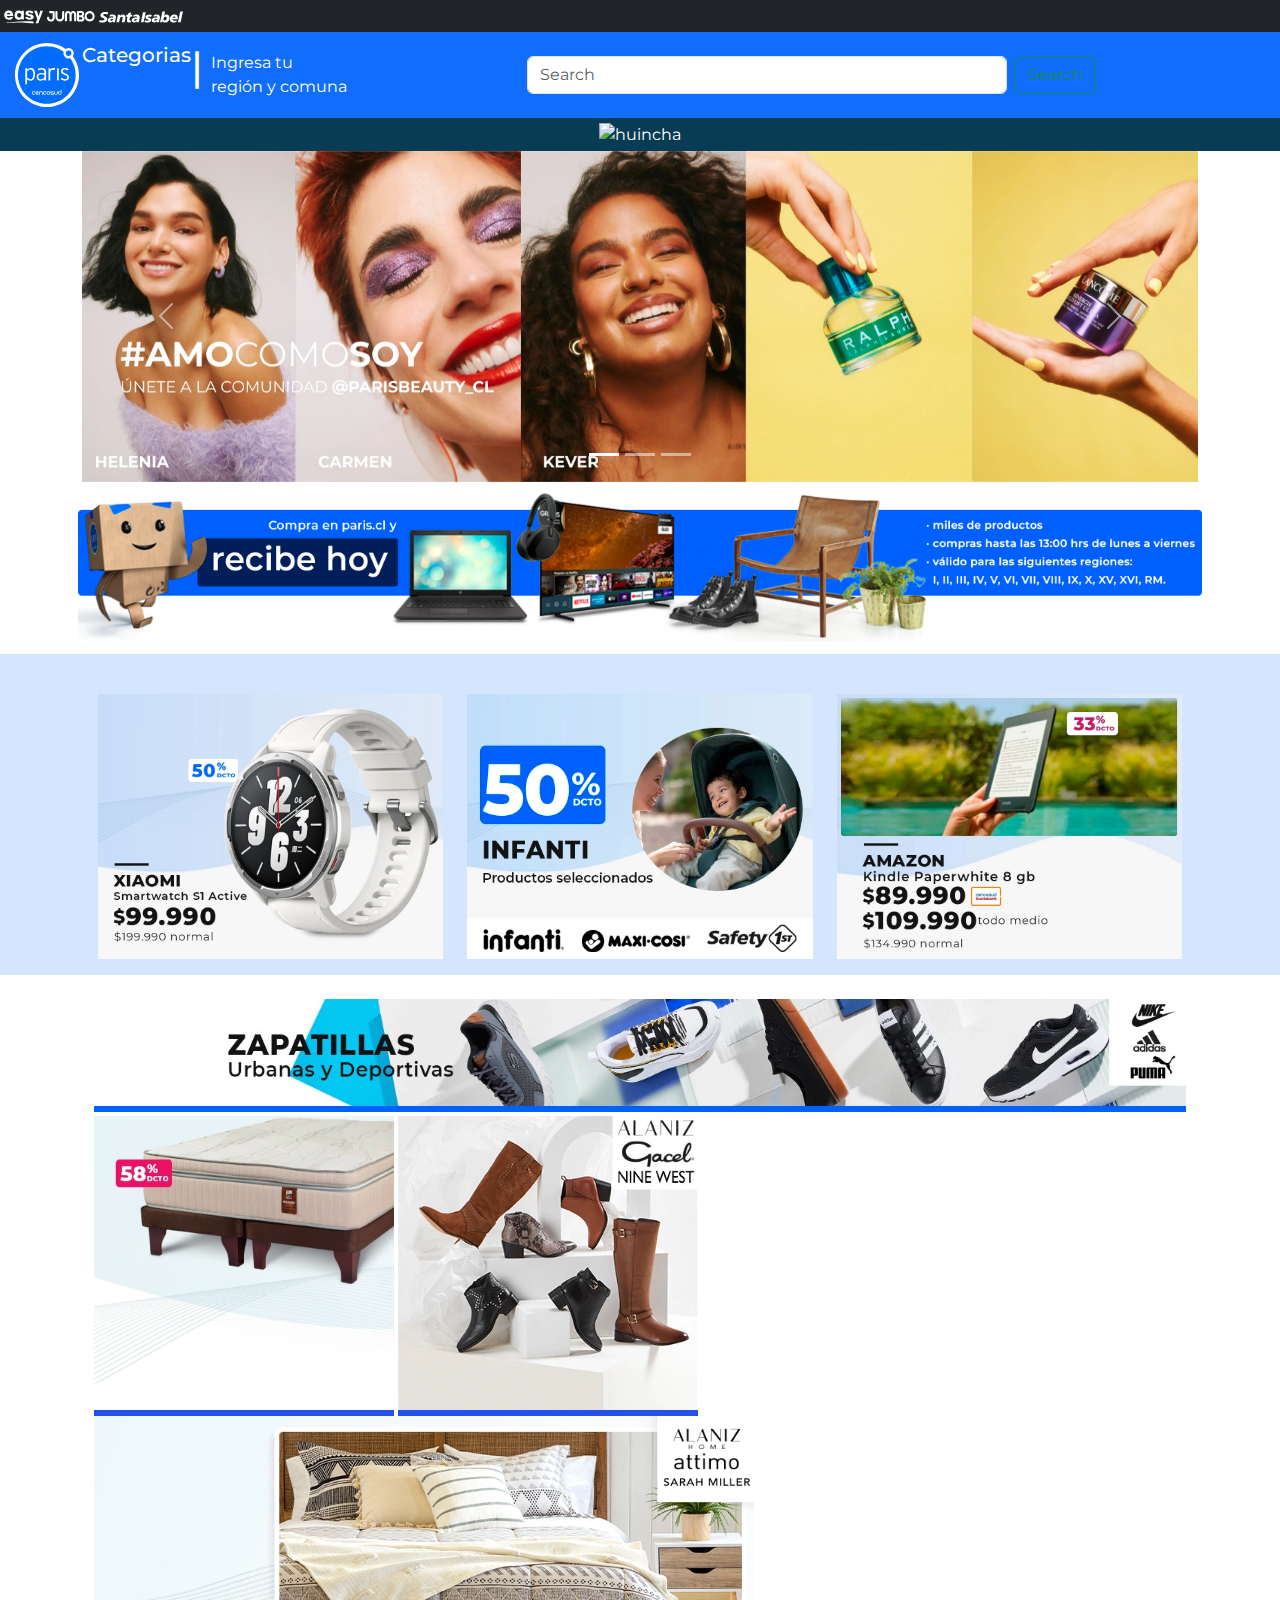
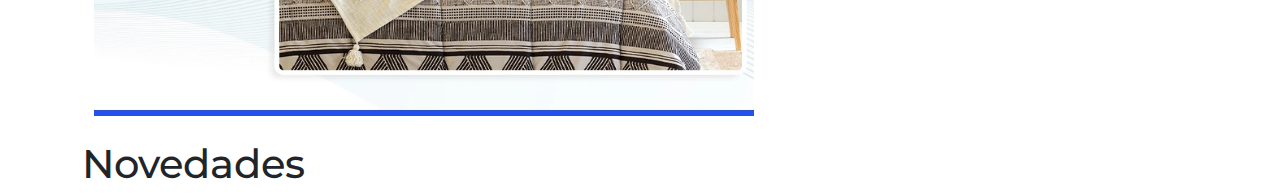
==== Prueba_1_Prog_Web/index.html @ 1f4bcfb0 "FIRST COMMIT" ====
<!DOCTYPE html>
<html lang="es">
<head>
    <meta charset="UTF-8">
    <meta http-equiv="X-UA-Compatible" content="IE=edge">
    <meta name="viewport" content="width=device-width, initial-scale=1.0">
    <title>Paris.cl | Tu experiencia de compra más confiable y segura paris.cl</title>
    <!-- BOOTSTRAP & CSS LINK -->
    <link rel="stylesheet" href="css/bootstrap.min.css">
    <link rel="stylesheet" href="style.css">
    <!-- GOOGLE FONTS -->
    <link rel="preconnect" href="https://fonts.googleapis.com">
    <link rel="preconnect" href="https://fonts.gstatic.com" crossorigin>
    <link href="https://fonts.googleapis.com/css2?family=Montserrat:wght@300&display=swap" rel="stylesheet">
    <!-- icono pestaña -->
    <link rel="icon" href="img\logoeiconos\logo_paris_v2.svg">
</head>
<body>
    <header class="d-flex bg-dark">
        <div class="p-1 d-inline justify-content-left">
            <img src="img\logoeiconos\easy.svg" alt="">
            <img src="img\logoeiconos\jumbo.svg" alt="">
            <img src="img\logoeiconos\santa-isabel.svg" alt="">
        </div>
      </header>
      <!-- NAVBAR -->
      <nav class="navbar navbar-expand-lg " id="barranavegacion">
        <div class="container-fluid">
        <img src="img\logoeiconos\logo_paris_v2.svg" class="img-fluid" alt="logoparis" width="70px" height="70px">
          <button class="navbar-toggler" type="button" data-bs-toggle="collapse" data-bs-target="#navbarNavDropdown" aria-controls="navbarNavDropdown" aria-expanded="false" aria-label="Toggle navigation">
            <span class="navbar-toggler-icon"></span>
          </button>
          <div class="collapse navbar-collapse" id="navbarNavDropdown">
            <div  >
                
            </div>
            <ul class="navbar-nav">
              <li>
                  <h5 class="text-white">Categorias</h5>
              </li>
              <li>
                  <h1>|</h1>
              </li>
              <li class="nav-item">
                <div class="d-block">
                  <a class="nav-link active text-white" aria-current="page" href="#">Ingresa tu<br><span>región y comuna</span></a>
                </div>
                </li>

            </ul>
            <div class="container-fluid w-50">
                <form class="d-flex" role="search">
                  <input class="form-control me-2" type="search" placeholder="Search" aria-label="Search">
                  <button class="btn btn-outline-success" type="submit">Search</button>
                </form>
              </div>
          </div>
        </div>
      </nav>

      <header class="d-flex justify-content-center " id="head2">
        <div class="p-1 d-block">
            <img src="img\huincha_voladora_despacho_app_29dic22.webp" class="img-fluid" alt="huincha">
        </div>
      </header>

      <section>
          <div class="container-lg">
            <div id="carouselExampleIndicators" class="carousel slide">
                <div class="carousel-indicators">
                  <button type="button" data-bs-target="#carouselExampleIndicators" data-bs-slide-to="0" class="active" aria-current="true" aria-label="Slide 1"></button>
                  <button type="button" data-bs-target="#carouselExampleIndicators" data-bs-slide-to="1" aria-label="Slide 2"></button>
                  <button type="button" data-bs-target="#carouselExampleIndicators" data-bs-slide-to="2" aria-label="Slide 3"></button>
                </div>
                <div class="carousel-inner">
                  <div class="carousel-item active">
                    <img src="img/Carrucel/carrucel1.webp" class="d-block w-100" alt="...">
                  </div>
                  <div class="carousel-item">
                    <img src="img/Carrucel/carrucel2.webp" class="d-block w-100" alt="...">
                  </div>
                  <div class="carousel-item">
                    <img src="img/Carrucel/carrucel3.webp" class="d-block w-100" alt="...">
                  </div>
                  <div class="carousel-item">
                    <img src="img/Carrucel/carrucel4.webp" class="d-block w-100" alt="...">
                  </div>
                  <div class="carousel-item">
                    <img src="img/Carrucel/carrucel5.webp" class="d-block w-100" alt="...">
                  </div>
                  <div class="carousel-item">
                    <img src="img/Carrucel/carrucel6.webp" class="d-block w-100" alt="...">
                  </div>
                </div>
                <button class="carousel-control-prev" type="button" data-bs-target="#carouselExampleIndicators" data-bs-slide="prev">
                  <span class="carousel-control-prev-icon" aria-hidden="true"></span>
                  <span class="visually-hidden">Previous</span>
                </button>
                <button class="carousel-control-next" type="button" data-bs-target="#carouselExampleIndicators" data-bs-slide="next">
                  <span class="carousel-control-next-icon" aria-hidden="true"></span>
                  <span class="visually-hidden">Next</span>
                </button>
              </div>
          </div>
      </section>
      <!-- PULICIDAD -->
      <section>
          <div class="container justify-content-center p-2 mb-1">
            <img src="img\img_link\img1.webp" class="img-fluid w-100" alt="publicidad" height="30%">
          </div>
          
      </section>
      <!-- 3 imagenes -->
      <section id="imagenessec" heigth="50vh">
        <div class="container">
            <img src="img\ofertas_express_semana_tc.svg" class="img-fluid" alt="" width="50%" height="20%">
            <div class="container text-center p-3">
                <div class="row align-items-start">
                  <div class="col">
                    <img src="img\div1\img1.webp" class="img-fluid" alt="" width="1000px" height="770px">
                  </div>
                  <div class="col">
                    <img src="img\div1\img2.webp" class="img-fluid" alt="" width="1000px" height="770px">
                  </div>
                  <div class="col">
                    <img src="img\div1\img3.webp" class="img-fluid" alt="" width="1000px" height="770px">
                  </div>
                </div>
              </div>
        </div>
      </section>
      <!--4 imgagenes-->
      <section>
          <div class="container p-4">
              <div class="d-block mb-1">
                <img src="img\div2\img1.webp" class="img-fluid w-100" alt="" height="30%">
              </div>
              <div class="d-inline">
                <img src="img\div2\img2.webp" alt="" width="300px" height="300px">
                <img src="img\div2\img3.webp" alt="" width="300px" height="300px">
                <img src="img\div2\img4.webp" alt="" width="660px" height="300px">
              </div>
          </div>
      </section>
      <section>
          <div class="container">
            <h1 class="text-dark">Novedades</h1>
          </div>
      </section>

    <!-- JS -->
    <script src="js\bootstrap.min.js.map"></script>
</body>
</html>
---- Prueba_1_Prog_Web/style.css ----
*{
    color: white;
    font-family: 'Montserrat', sans-serif;
}

#head2{
    background-color: #083c54;
}

#barranavegacion{
    background-color: #116dfb;
}
#imagenessec{
    background-color: #d4e5fe;
}
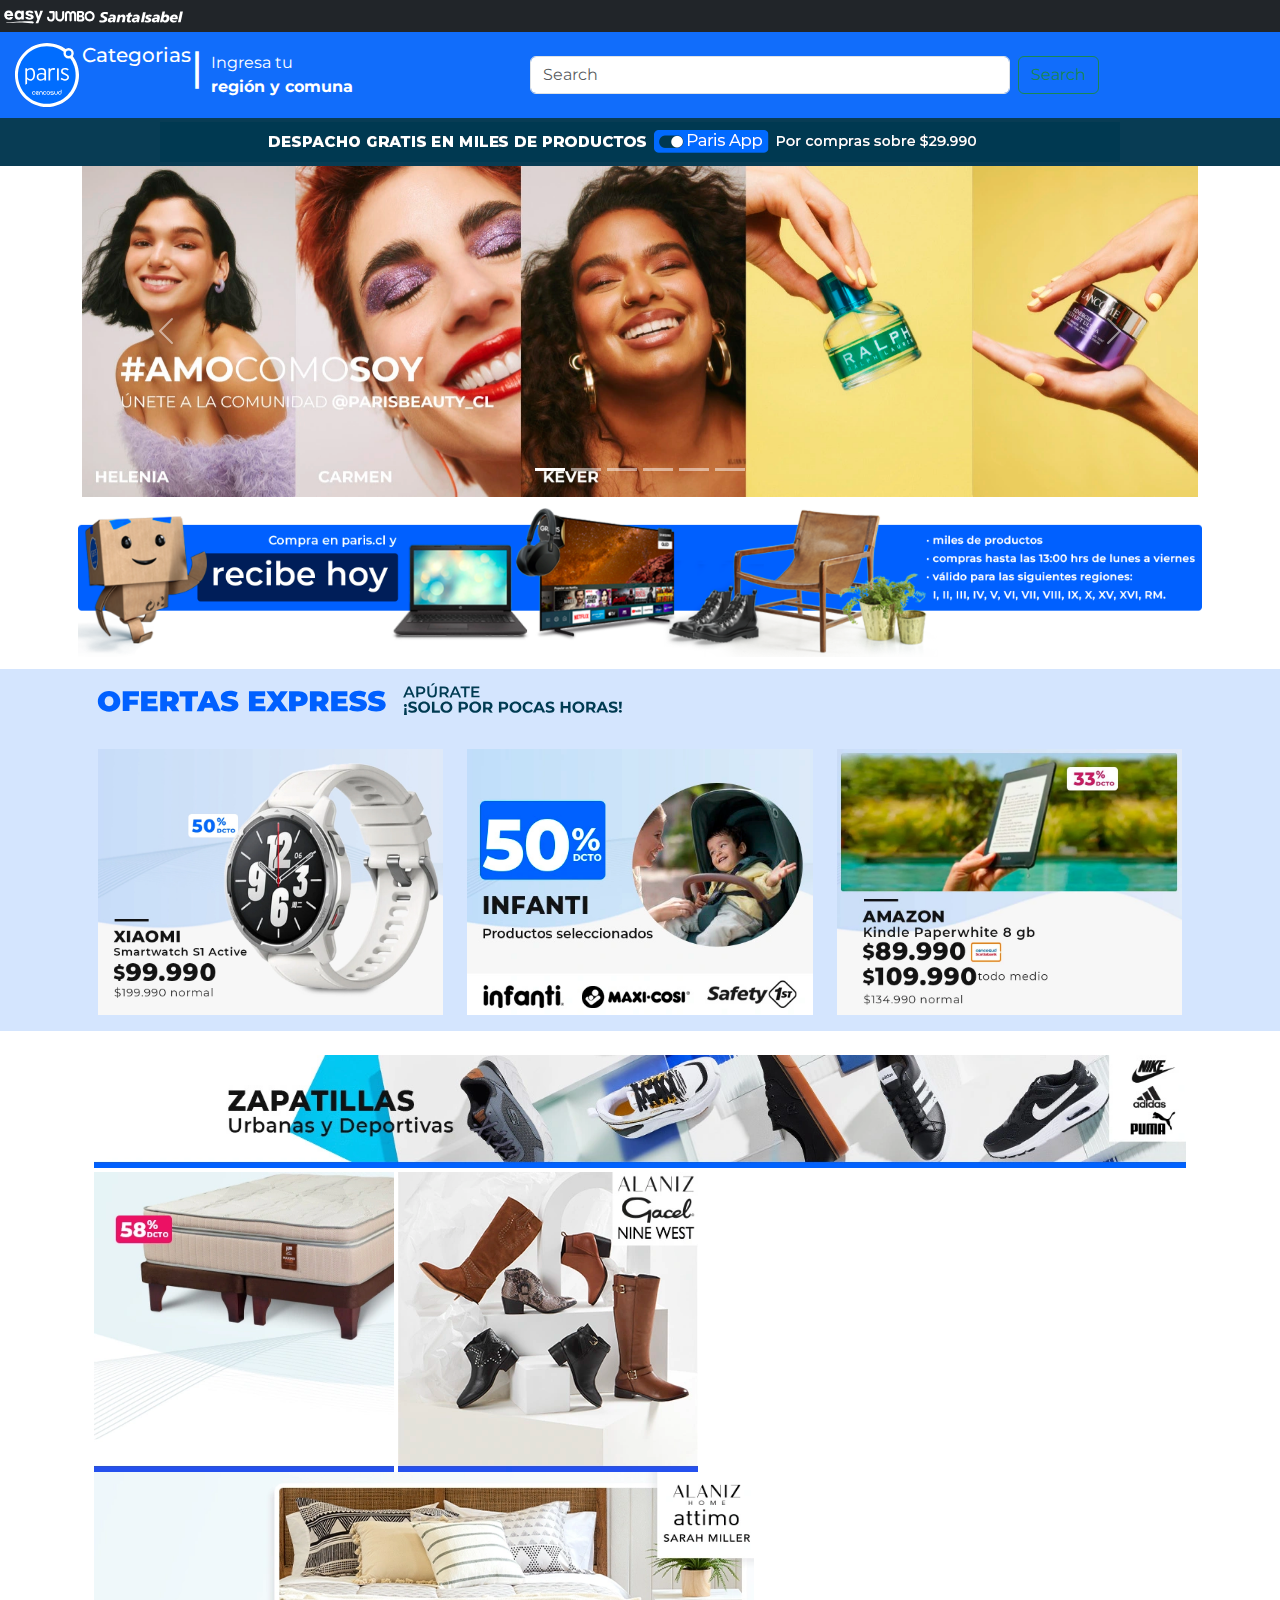
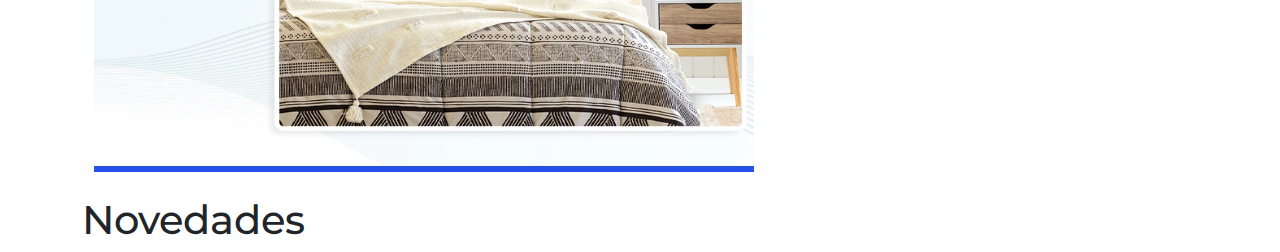
==== commit adb4dcd5: "Cambios en el index" ====
--- a/Prueba_1_Prog_Web/index.html
+++ b/Prueba_1_Prog_Web/index.html
@@ -12,6 +12,7 @@
     <link rel="preconnect" href="https://fonts.googleapis.com">
     <link rel="preconnect" href="https://fonts.gstatic.com" crossorigin>
     <link href="https://fonts.googleapis.com/css2?family=Montserrat:wght@300&display=swap" rel="stylesheet">
+    <link rel="stylesheet" href="https://fonts.googleapis.com/css2?family=Material+Symbols+Outlined:opsz,wght,FILL,GRAD@20..48,100..700,0..1,-50..200" />
     <!-- icono pestaña -->
     <link rel="icon" href="img\logoeiconos\logo_paris_v2.svg">
 </head>
@@ -42,8 +43,8 @@
                   <h1>|</h1>
               </li>
               <li class="nav-item">
-                <div class="d-block">
-                  <a class="nav-link active text-white" aria-current="page" href="#">Ingresa tu<br><span>región y comuna</span></a>
+                <div class="d-inline">
+                  <a class="nav-link active text-white" aria-current="page" href="#">Ingresa tu<br><span class="fw-bold">región y comuna</span></a>
                 </div>
                 </li>
 
@@ -63,7 +64,7 @@
             <img src="img\huincha_voladora_despacho_app_29dic22.webp" class="img-fluid" alt="huincha">
         </div>
       </header>
-
+      <!-- CARROUSEL -->
       <section>
           <div class="container-lg">
             <div id="carouselExampleIndicators" class="carousel slide">
@@ -71,6 +72,9 @@
                   <button type="button" data-bs-target="#carouselExampleIndicators" data-bs-slide-to="0" class="active" aria-current="true" aria-label="Slide 1"></button>
                   <button type="button" data-bs-target="#carouselExampleIndicators" data-bs-slide-to="1" aria-label="Slide 2"></button>
                   <button type="button" data-bs-target="#carouselExampleIndicators" data-bs-slide-to="2" aria-label="Slide 3"></button>
+                  <button type="button" data-bs-target="#carouselExampleIndicators" data-bs-slide-to="3" aria-label="Slide 4"></button>
+                  <button type="button" data-bs-target="#carouselExampleIndicators" data-bs-slide-to="4" aria-label="Slide 5"></button>
+                  <button type="button" data-bs-target="#carouselExampleIndicators" data-bs-slide-to="5" aria-label="Slide 6"></button>
                 </div>
                 <div class="carousel-inner">
                   <div class="carousel-item active">
--- a/Prueba_1_Prog_Web/style.css
+++ b/Prueba_1_Prog_Web/style.css
@@ -12,4 +12,13 @@
 }
 #imagenessec{
     background-color: #d4e5fe;
-}+}
+/* #################################### GOOGLE FONTS */
+
+.material-symbols-outlined {
+  font-variation-settings:
+  'FILL' 0,
+  'wght' 400,
+  'GRAD' 0,
+  'opsz' 48
+}
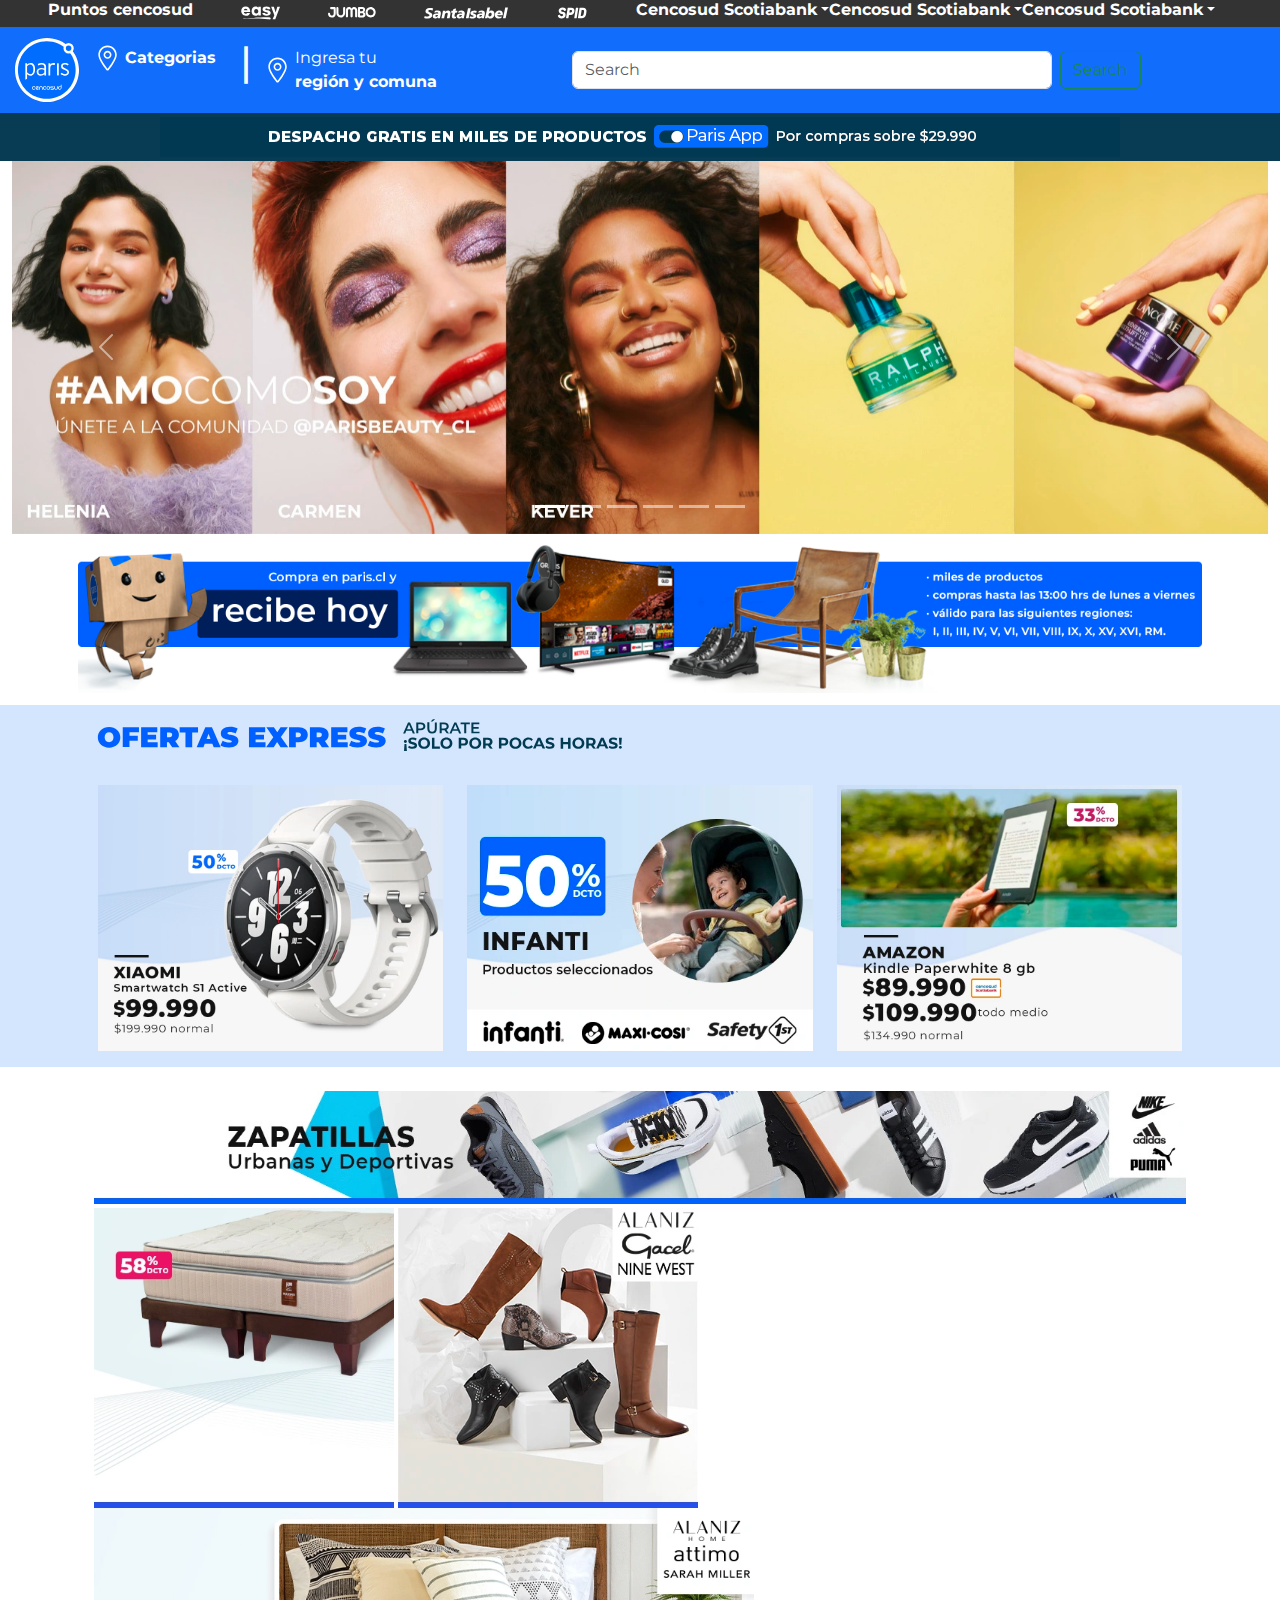
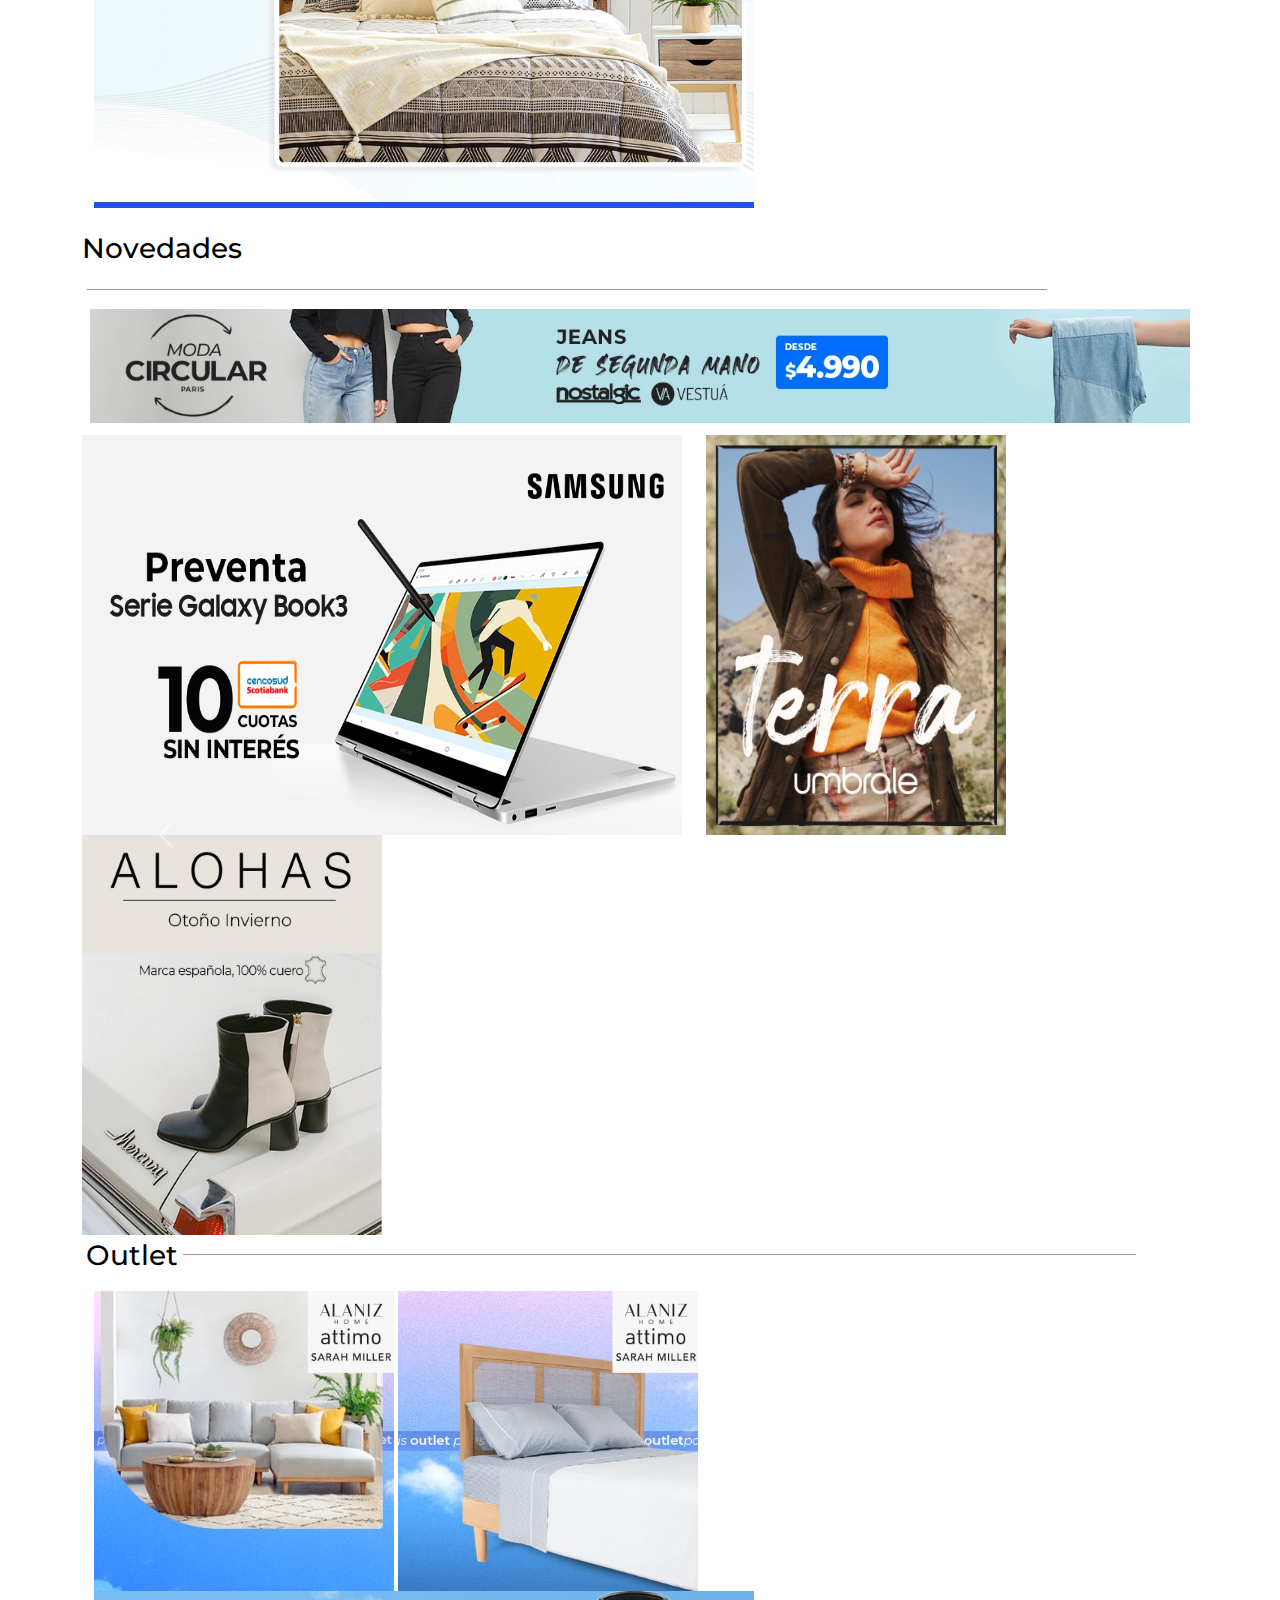
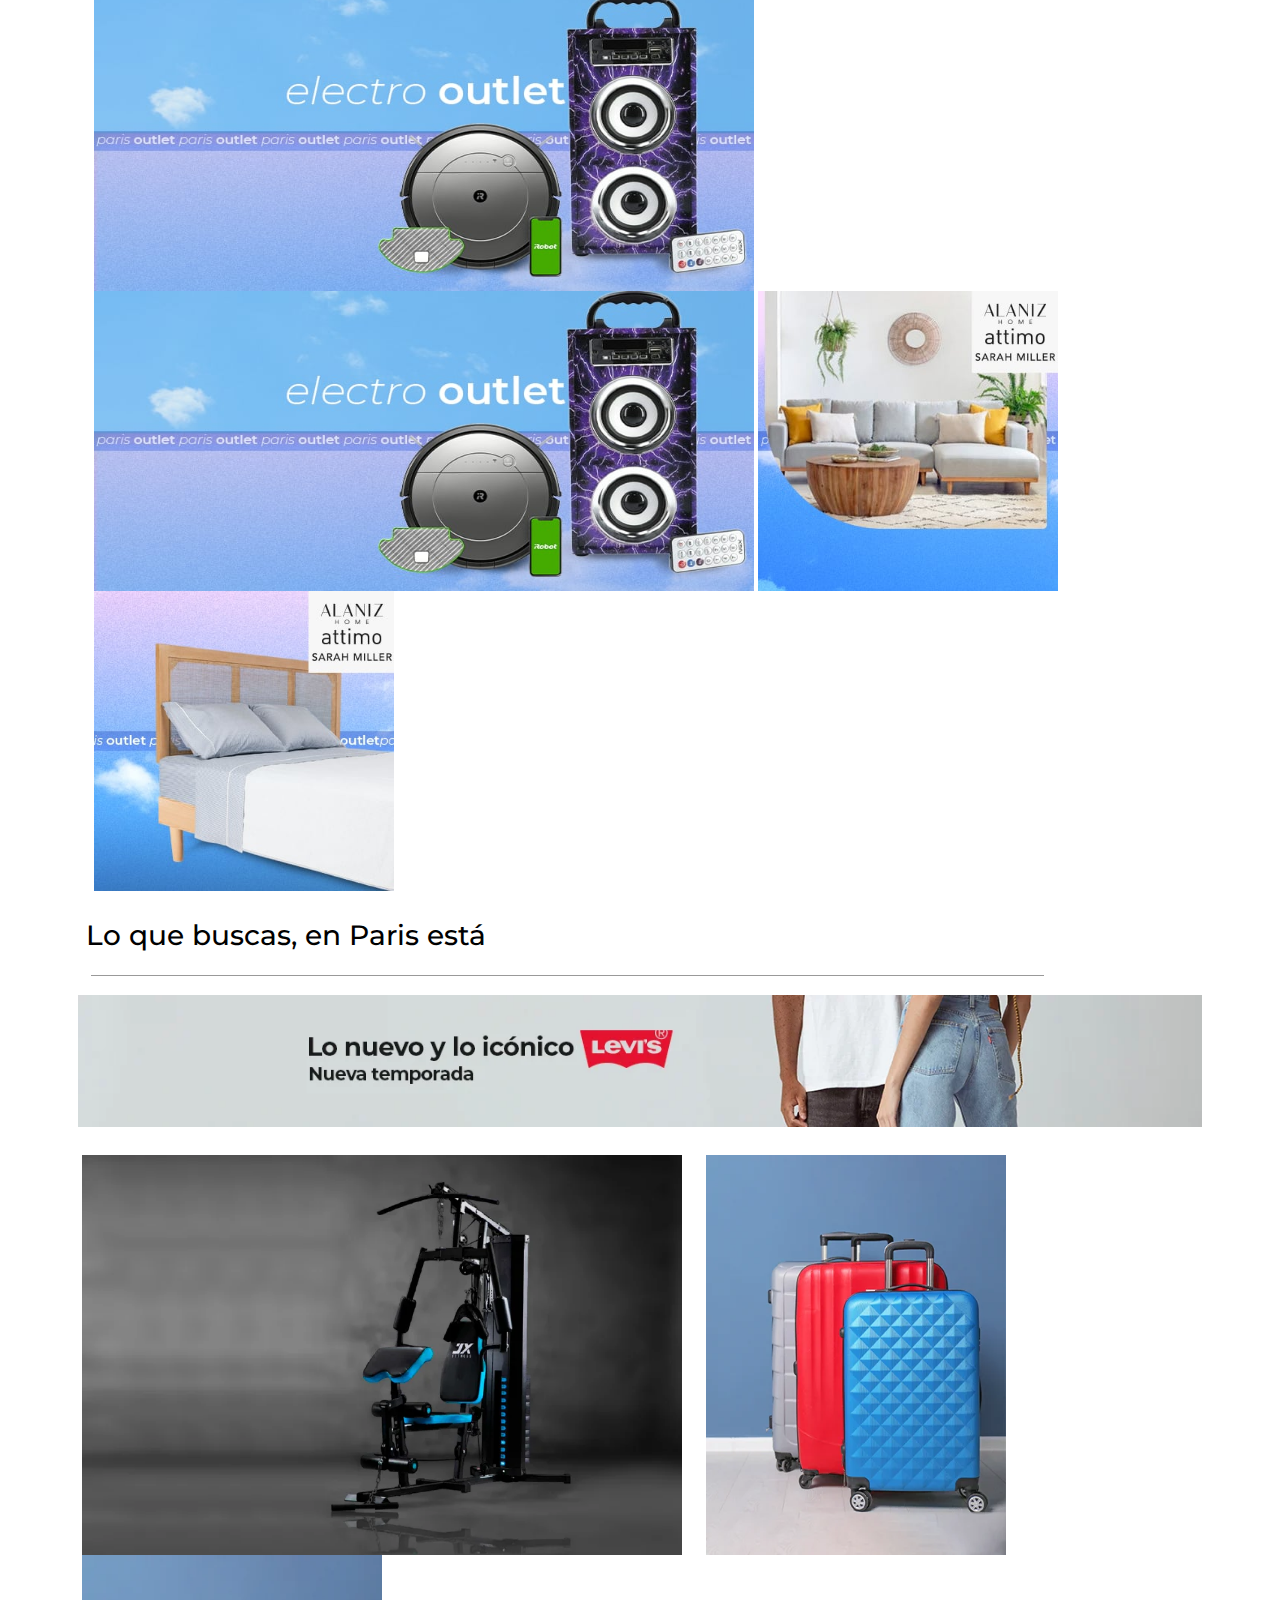
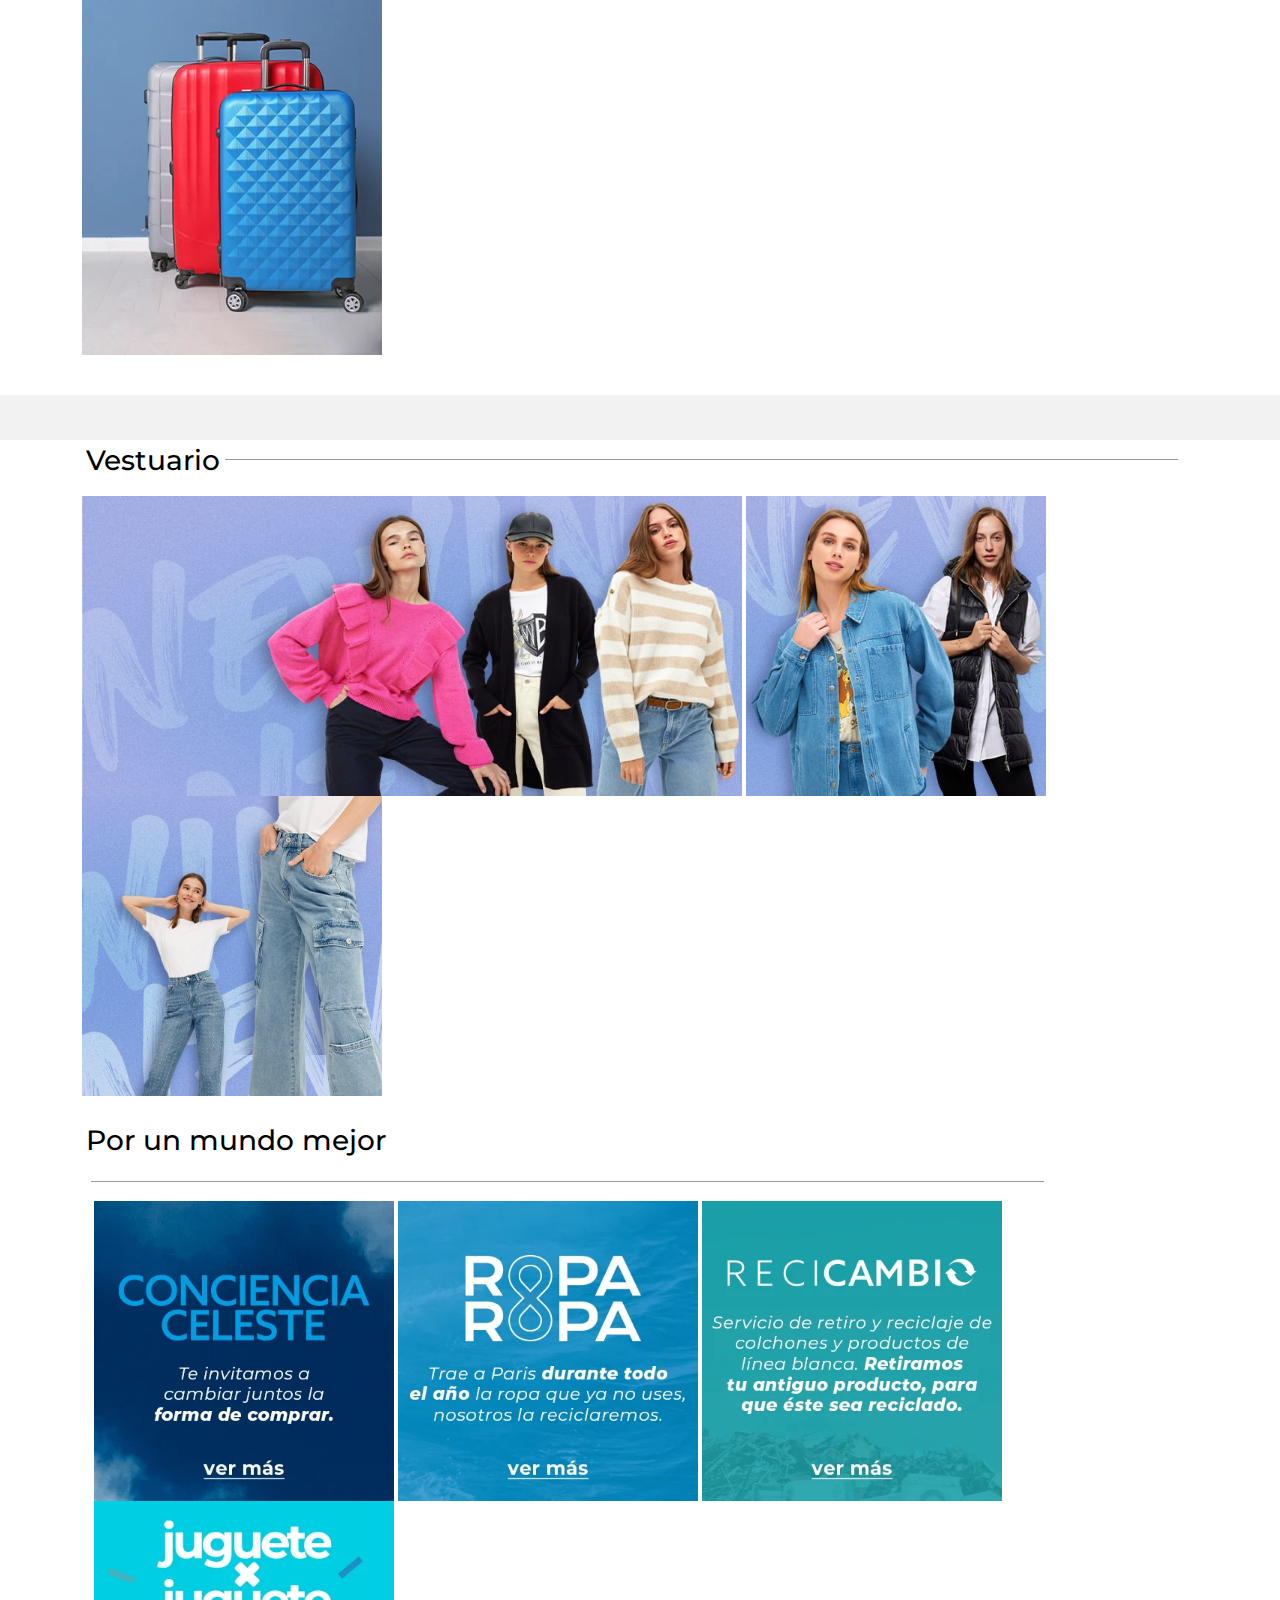
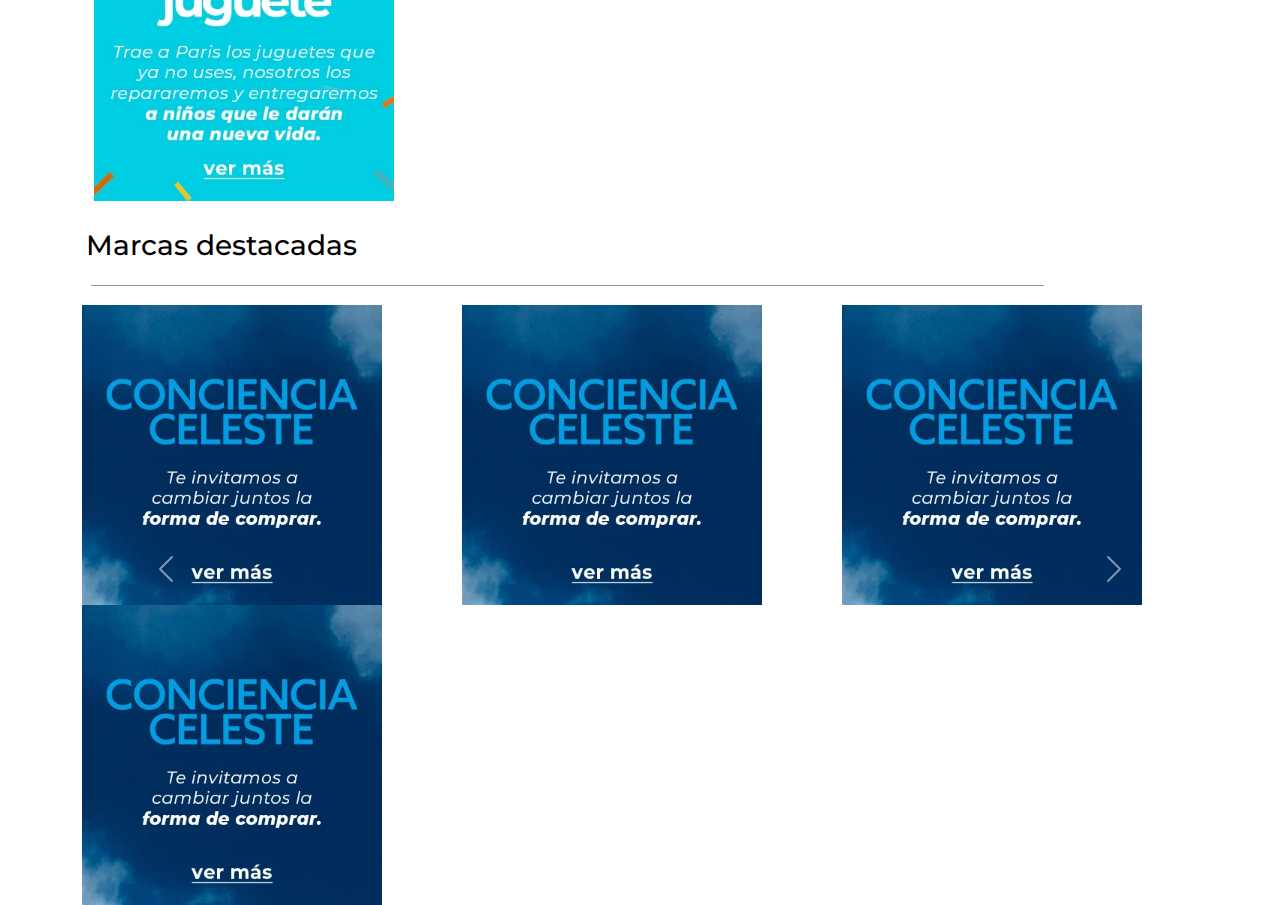
==== commit f8f857dd: "index paris version 1.1" ====
--- a/Prueba_1_Prog_Web/index.html
+++ b/Prueba_1_Prog_Web/index.html
@@ -8,20 +8,65 @@
     <!-- BOOTSTRAP & CSS LINK -->
     <link rel="stylesheet" href="css/bootstrap.min.css">
     <link rel="stylesheet" href="style.css">
-    <!-- GOOGLE FONTS -->
+    <!-- GOOGLE FONTS & FONT AWESOME -->
     <link rel="preconnect" href="https://fonts.googleapis.com">
     <link rel="preconnect" href="https://fonts.gstatic.com" crossorigin>
     <link href="https://fonts.googleapis.com/css2?family=Montserrat:wght@300&display=swap" rel="stylesheet">
     <link rel="stylesheet" href="https://fonts.googleapis.com/css2?family=Material+Symbols+Outlined:opsz,wght,FILL,GRAD@20..48,100..700,0..1,-50..200" />
+    <link rel="stylesheet" href="https://cdnjs.cloudflare.com/ajax/libs/font-awesome/6.0.0/css/all.min.css"integrity="sha512-9usAa10IRO0HhonpyAIVpjrylPvoDwiPUiKdWk5t3PyolY1cOd4DSE0Ga+ri4AuTroPR5aQvXU9xC6qOPnzFeg=="crossorigin="anonymous" referrerpolicy="no-referrer" />
     <!-- icono pestaña -->
     <link rel="icon" href="img\logoeiconos\logo_paris_v2.svg">
 </head>
 <body>
-    <header class="d-flex bg-dark">
-        <div class="p-1 d-inline justify-content-left">
+    <header class="d-flex" id="head1">
+        <div class="d-flex justify-content-left">
+          <div class="ms-5 justify-content-center w-50" id="prodhover">
+            <h6 class="fw-bold">Puntos cencosud</h6>
+          </div>
+          <div class="ms-5" id="prodhover">
             <img src="img\logoeiconos\easy.svg" alt="">
+          </div>
+          <div class="ms-5" id="prodhover">
             <img src="img\logoeiconos\jumbo.svg" alt="">
+          </div>
+          <div class="ms-5" id="prodhover">
             <img src="img\logoeiconos\santa-isabel.svg" alt="">
+          </div>
+          <div class="ms-5" id="prodhover">
+            <img src="img/logoeiconos/spid.svg" alt="">
+          </div>
+        </div>
+        <div class="justify-content-right d-flex ms-5">
+          <div class="dropdown">
+            <h6 class="fw-bold dropdown-toggle" data-bs-toggle="dropdown" aria-expanded="false">Cencosud Scotiabank</h6>
+            <ul class="dropdown-menu dropdown-menu-dark">
+              <li><a class="dropdown-item active" href="#">Action</a></li>
+              <li><a class="dropdown-item" href="#">Another action</a></li>
+              <li><a class="dropdown-item" href="#">Something else here</a></li>
+              <li><hr class="dropdown-divider"></li>
+              <li><a class="dropdown-item" href="#">Separated link</a></li>
+            </ul>
+          </div>
+          <div class="dropdown">
+            <h6 class="fw-bold dropdown-toggle" data-bs-toggle="dropdown" aria-expanded="false">Cencosud Scotiabank</h6>
+            <ul class="dropdown-menu dropdown-menu-dark">
+              <li><a class="dropdown-item active" href="#">Action</a></li>
+              <li><a class="dropdown-item" href="#">Another action</a></li>
+              <li><a class="dropdown-item" href="#">Something else here</a></li>
+              <li><hr class="dropdown-divider"></li>
+              <li><a class="dropdown-item" href="#">Separated link</a></li>
+            </ul>
+          </div>
+          <div class="dropdown">
+            <h6 class="fw-bold dropdown-toggle" data-bs-toggle="dropdown" aria-expanded="false">Cencosud Scotiabank</h6>
+            <ul class="dropdown-menu dropdown-menu-dark">
+              <li><a class="dropdown-item active" href="#">Action</a></li>
+              <li><a class="dropdown-item" href="#">Another action</a></li>
+              <li><a class="dropdown-item" href="#">Something else here</a></li>
+              <li><hr class="dropdown-divider"></li>
+              <li><a class="dropdown-item" href="#">Separated link</a></li>
+            </ul>
+          </div>
         </div>
       </header>
       <!-- NAVBAR -->
@@ -32,29 +77,29 @@
             <span class="navbar-toggler-icon"></span>
           </button>
           <div class="collapse navbar-collapse" id="navbarNavDropdown">
-            <div  >
-                
-            </div>
             <ul class="navbar-nav">
-              <li>
-                  <h5 class="text-white">Categorias</h5>
-              </li>
-              <li>
-                  <h1>|</h1>
+              <li class="nav-item">
+                  <div class="d-flex">
+                    <img src="img/logoeiconos/location.svg" class="ms-3" alt="">
+                    <a class="nav-link active text-white fw-bold" aria-current="page" href="#">Categorias</a>
+                  </div>
               </li>
               <li class="nav-item">
-                <div class="d-inline">
+                  <h1 class="ms-3">|</h1>
+              </li>
+              <li class="nav-item">
+                <div class="d-flex">
+                  <img src="img/logoeiconos/location.svg" class="ms-3" alt="">
                   <a class="nav-link active text-white" aria-current="page" href="#">Ingresa tu<br><span class="fw-bold">región y comuna</span></a>
                 </div>
-                </li>
-
+              </li>
             </ul>
             <div class="container-fluid w-50">
                 <form class="d-flex" role="search">
                   <input class="form-control me-2" type="search" placeholder="Search" aria-label="Search">
                   <button class="btn btn-outline-success" type="submit">Search</button>
                 </form>
-              </div>
+            </div>
           </div>
         </div>
       </nav>
@@ -65,8 +110,8 @@
         </div>
       </header>
       <!-- CARROUSEL -->
-      <section>
-          <div class="container-lg">
+      <section class="container-fluid">
+          <div class="justify-content-center w-100">
             <div id="carouselExampleIndicators" class="carousel slide">
                 <div class="carousel-indicators">
                   <button type="button" data-bs-target="#carouselExampleIndicators" data-bs-slide-to="0" class="active" aria-current="true" aria-label="Slide 1"></button>
@@ -107,12 +152,11 @@
               </div>
           </div>
       </section>
-      <!-- PULICIDAD -->
+      <!-- PUBLICIDAD -->
       <section>
           <div class="container justify-content-center p-2 mb-1">
             <img src="img\img_link\img1.webp" class="img-fluid w-100" alt="publicidad" height="30%">
           </div>
-          
       </section>
       <!-- 3 imagenes -->
       <section id="imagenessec" heigth="50vh">
@@ -146,13 +190,278 @@
               </div>
           </div>
       </section>
+
       <section>
+        <div class="col-lg-12 col-md-12 col-sm-12 col-xs-12">
           <div class="container">
-            <h1 class="text-dark">Novedades</h1>
-          </div>
-      </section>
+            <div style="width:100%;margin:auto;">
+              <div class="leyenda"><h3> Novedades </h3> </div>
+              <div class="linea">&nbsp;</div>
+              </div>
+          </div>
+        </div>
+      </section>
+
+      <section class="container">
+        <div class="container justify-content-center p-2 mb-1">
+          <img src="img/img1.webp" class="img-fluid w-100" alt="publicidad" height="30%">
+        </div>
+        <!--  -->
+        <div id="carousel" class="carousel slide" data-ride="carousel">
+          <div class="carousel-inner">
+            <div class="carousel-item active">
+              <div class="row">
+                <div class="col">
+                  <div class="">
+                    <img src="img/div3_novedades/carrucel1/img1.webp" alt="" width="600px" height="400px">
+                  </div>
+                </div>
+                <div class="col">
+                  <div class="">
+                    <img src="img/div3_novedades/carrucel1/img2.webp" alt="" width="300px" height="400px">
+                  </div>
+                </div>
+                <div class="col">
+                  <div class="">
+                    <img src="img/div3_novedades/carrucel1/img3.webp" alt="" width="300px" height="400px">
+                  </div>
+                </div>
+              </div>
+            </div>
+            <div class="carousel-item">
+              <div class="row">
+                <div class="col">
+                  <div class="">
+                    <img src="img/div3_novedades/carrucel1/img4.webp" alt="" width="600px" height="400px">
+                  </div>
+                </div>
+                <div class="col">
+                  <div class="">
+                    <img src="img/div3_novedades/carrucel1/img5.webp" alt="" width="300px" height="400px">
+                  </div>
+                </div>
+                <div class="col">
+                  <div class="">
+                    <img src="img/div3_novedades/carrucel1/img6.webp" alt="" width="300px" height="400px">
+                  </div>
+                </div>
+              </div>
+            </div>
+          </div>
+          <a class="carousel-control-prev" href="#carousel" role="button" data-slide="prev">
+            <span class="carousel-control-prev-icon" aria-hidden="true"></span>
+            <span class="sr-only">Previous</span>
+          </a>
+          <a class="carousel-control-next" href="#carousel" role="button" data-slide="next">
+            <span class="carousel-control-next-icon" aria-hidden="true"></span>
+            <span class="sr-only">Next</span>
+          </a>
+        </div>
+      </section>
+
+      <section>
+        <div class="col-lg-12 col-md-12 col-sm-12 col-xs-12">
+          <div class="container">
+            <div class="w-100 p-1" style="margin:auto;">
+              <div class="leyenda"><h3> Outlet </h3>   </div>
+              <div class="linea">&nbsp;</div>
+              </div>
+          </div>
+        </div>
+      </section>
+
+      <!-- OUTLET -->
+      <!--4 imgagenes-->
+      <section>
+        <div class="container p-4">z
+            <div class="d-inline ">
+              <img src="img/div4_oulet/img1.jpg" alt="" width="300px" height="300px">
+              <img src="img/div4_oulet/img2.jpg" alt="" width="300px" height="300px">
+              <img src="img/div4_oulet/img3.jpg" alt="" width="660px" height="300px">
+            </div>
+            <div class="d-inline ">
+              
+              <img src="img/div4_oulet/img3.jpg" alt="" width="660px" height="300px">
+              <img src="img/div4_oulet/img1.jpg" alt="" width="300px" height="300px">
+              <img src="img/div4_oulet/img2.jpg" alt="" width="300px" height="300px">
+            </div>
+        </div>
+    </section>
+
+    <section>
+      <div class="col-lg-12 col-md-12 col-sm-12 col-xs-12">
+        <div class="container">
+          <div class="w-100 p-1" style="margin:auto;">
+            <div class="leyenda"><h3>Lo que buscas, en Paris está</h3>   </div>
+            <div class="linea">&nbsp;</div>
+            </div>
+        </div>
+      </div>
+    </section>
+
+    <section>
+      <div class="container justify-content-center p-2 mb-1">
+        <img src="img/div5_loquebuscas/img1.webp" class="img-fluid w-100" alt="publicidad" height="30%">
+      </div>
+    </section>
+
+    <section class="p-3 mb-4">
+      <div class="container">
+        <div class="row">
+          <div class="col">
+            <div class="">
+              <img src="img/div5_loquebuscas/img2.webp" alt="" width="600px" height="400px">
+            </div>
+          </div>
+          <div class="col">
+            <div class="">
+              <img src="img/div5_loquebuscas/img3.webp" alt="" width="300px" height="400px">
+            </div>
+          </div>
+          <div class="col">
+            <div class="">
+              <img src="img/div5_loquebuscas/img3.webp" alt="" width="300px" height="400px">
+            </div>
+          </div>
+        </div>
+      </div>
+    </section>
+
+    <section class="w-100 d-flex p-1"  style="height: 5vh; background-color: #f2f2f2;">
+    </section>
+
+    <!--  -->
+    <section>
+      <div class="col-lg-12 col-md-12 col-sm-12 col-xs-12">
+        <div class="container">
+          <div class="w-100 p-1" style="margin:auto;">
+            <div class="leyenda"><h3>Vestuario</h3>   </div>
+            <div class="linea">&nbsp;</div>
+            </div>
+        </div>
+      </div>
+    </section>
+
+    <section class="container mt-5 mb-4">
+      <div class="d-inline ">
+            <img src="img/div6_adelantalamoda/img1.jpg" alt="" width="660px" height="300px">
+            <img src="img/div6_adelantalamoda/img2.jpg" alt="" width="300px" height="300px">
+            <img src="img/div6_adelantalamoda/img3.jpg" alt="" width="300px" height="300px">
+          </div>
+      </div>
+    </section>
+    
+    <section>
+      <div class="col-lg-12 col-md-12 col-sm-12 col-xs-12">
+        <div class="container">
+          <div class="w-100 p-1" style="margin:auto;">
+            <div class="leyenda"><h3>Por un mundo mejor</h3>   </div>
+            <div class="linea">&nbsp;</div>
+            </div>
+        </div>
+      </div>
+    </section>
+
+    <section>
+      <div class="container p-4">
+          <div class="d-inline">
+            <img src="img/div7_porunmundo/img1.webp" alt="" width="300px" height="300px">
+            <img src="img/div7_porunmundo/img2.webp" alt="" width="300px" height="300px">
+            <img src="img/div7_porunmundo/img3.webp" alt="" width="300px" height="300px">
+            <img src="img/div7_porunmundo/img4.webp" alt="" width="300px" height="300px">
+          </div>
+      </div>
+  </section>
+
+  <section>
+    <div class="col-lg-12 col-md-12 col-sm-12 col-xs-12">
+      <div class="container">
+        <div class="w-100 p-1" style="margin:auto;">
+          <div class="leyenda"><h3>Marcas destacadas</h3>   </div>
+          <div class="linea">&nbsp;</div>
+          </div>
+      </div>
+    </div>
+  </section>
+  
+  <section class="container">
+    <!--  -->
+    <div id="carousel" class="carousel slide" data-ride="carousel">
+      <div class="carousel-inner">
+        <div class="carousel-item active">
+          <div class="row">
+            <div class="col">
+              <div class="">
+                <img src="img/div7_porunmundo/img1.webp" alt="" width="300px" height="300px">
+              </div>
+            </div>
+            <div class="col">
+              <div class="">
+                <img src="img/div7_porunmundo/img1.webp" alt="" width="300px" height="300px">
+              </div>
+            </div>
+            <div class="col">
+              <div class="">
+                <img src="img/div7_porunmundo/img1.webp" alt="" width="300px" height="300px">
+              </div>
+            </div>
+            <div class="col">
+              <div class="">
+                <img src="img/div7_porunmundo/img1.webp" alt="" width="300px" height="300px">
+              </div>
+            </div>
+          </div>
+        </div>
+        <div class="carousel-item">
+          <div class="row">
+            <div class="col">
+              <div class="">
+                <img src="img/div3_novedades/carrucel1/img4.webp" alt="" width="600px" height="400px">
+              </div>
+            </div>
+            <div class="col">
+              <div class="">
+                <img src="img/div3_novedades/carrucel1/img5.webp" alt="" width="300px" height="400px">
+              </div>
+            </div>
+            <div class="col">
+              <div class="">
+                <img src="img/div3_novedades/carrucel1/img6.webp" alt="" width="300px" height="400px">
+              </div>
+            </div>
+          </div>
+        </div>
+      </div>
+      <a class="carousel-control-prev" href="#carousel" role="button" data-slide="prev">
+        <span class="carousel-control-prev-icon" aria-hidden="true"></span>
+        <span class="sr-only">Previous</span>
+      </a>
+      <a class="carousel-control-next" href="#carousel" role="button" data-slide="next">
+        <span class="carousel-control-next-icon" aria-hidden="true"></span>
+        <span class="sr-only">Next</span>
+      </a>
+    </div>
+  </section>
+
+    
+
+    
+    
+    
+
+
+
+
+
+
+
+
+
+
+
+
 
     <!-- JS -->
-    <script src="js\bootstrap.min.js.map"></script>
+    <script src="js/bootstrap.bundle.min.js"></script>
 </body>
 </html>--- a/Prueba_1_Prog_Web/style.css
+++ b/Prueba_1_Prog_Web/style.css
@@ -1,6 +1,13 @@
 *{
     color: white;
     font-family: 'Montserrat', sans-serif;
+}
+
+#head1{
+    background-color: #333333;
+}
+#prodhover:hover{
+    background-color: #4d4d4d;
 }
 
 #head2{
@@ -22,3 +29,28 @@
   'GRAD' 0,
   'opsz' 48
 }
+#linea {
+    width: 100%;
+    margin-top: 1rem;
+    margin-bottom: 1rem;
+    border: 0;
+    color: #333333;
+}
+.linea {
+    margin:5px;
+    width:86%;    
+    border-top:1px solid #999;
+    position: relative;
+    top:10px;
+    float:left;
+}
+.leyenda {
+    font-weight:bold;
+    float:left;
+    color: black;
+   }
+
+.ms-1 {
+    margin-left: (spacer * .50) ;
+  }
+
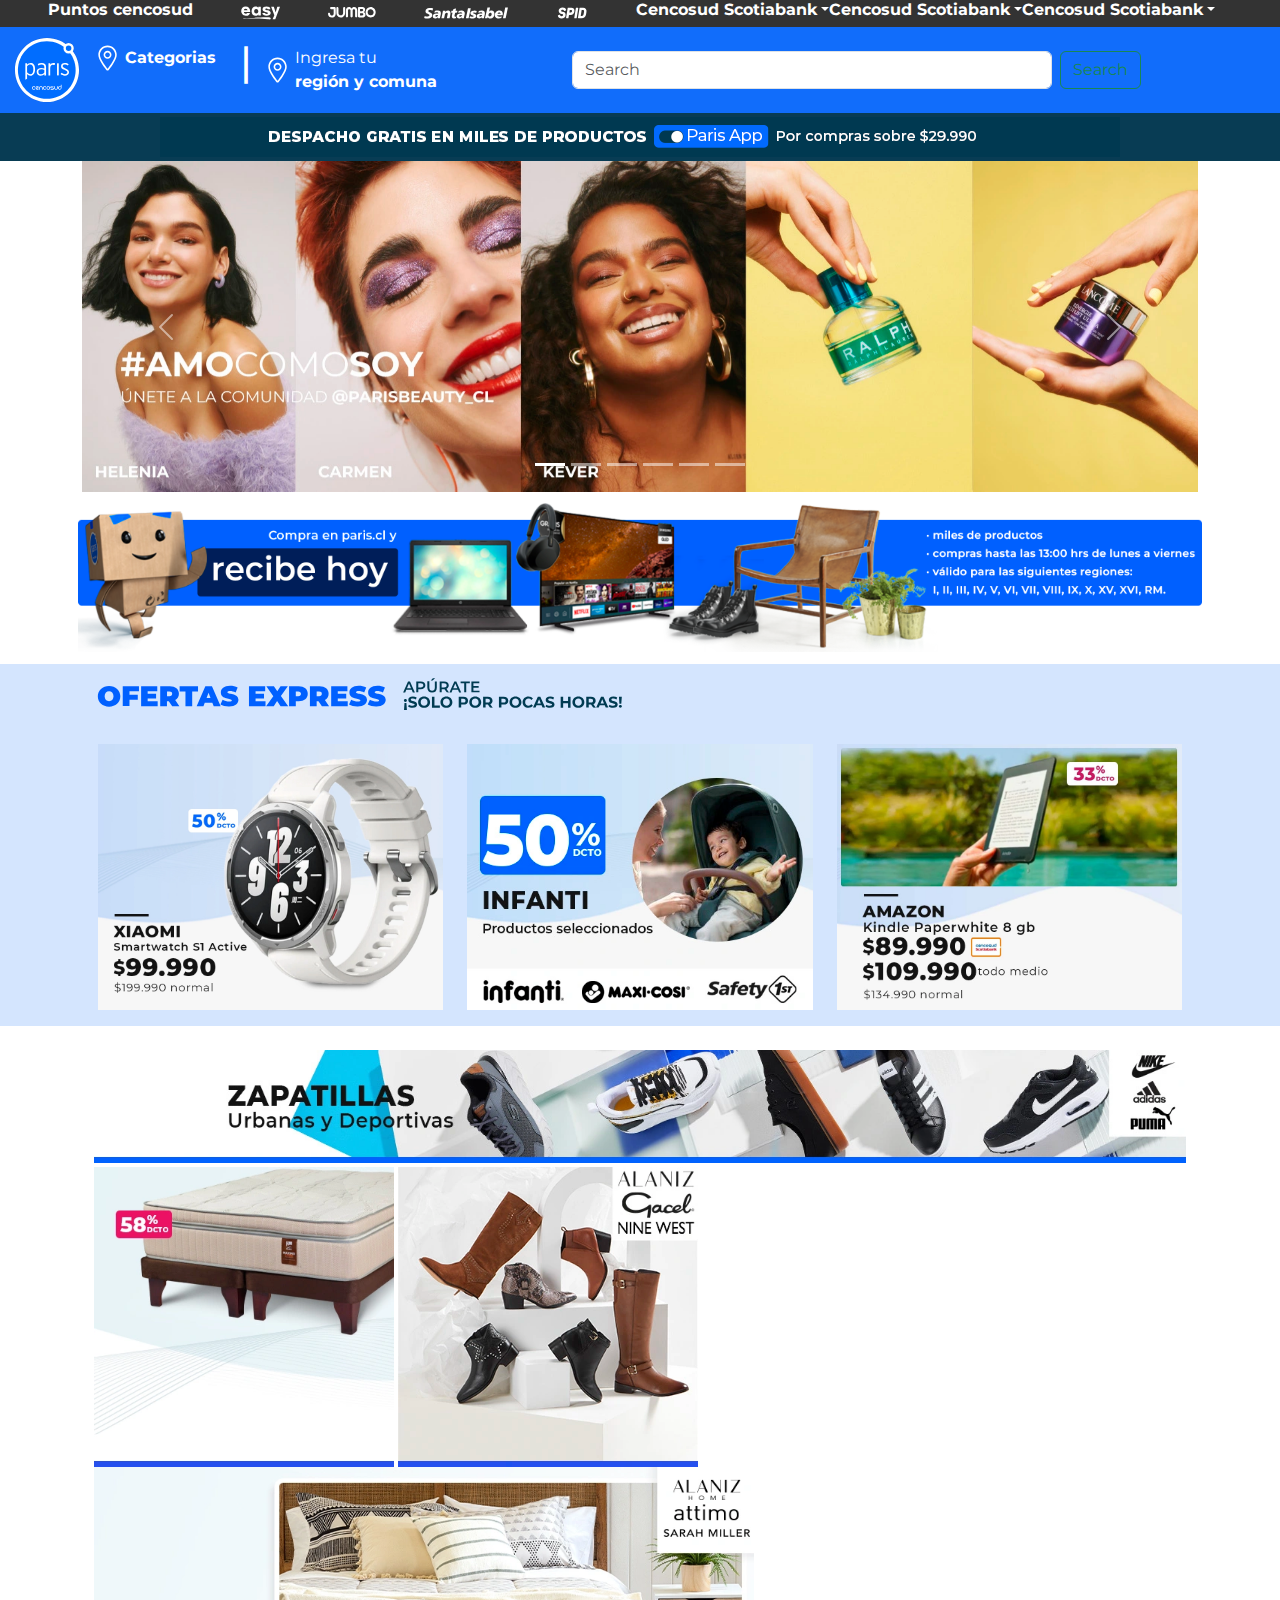
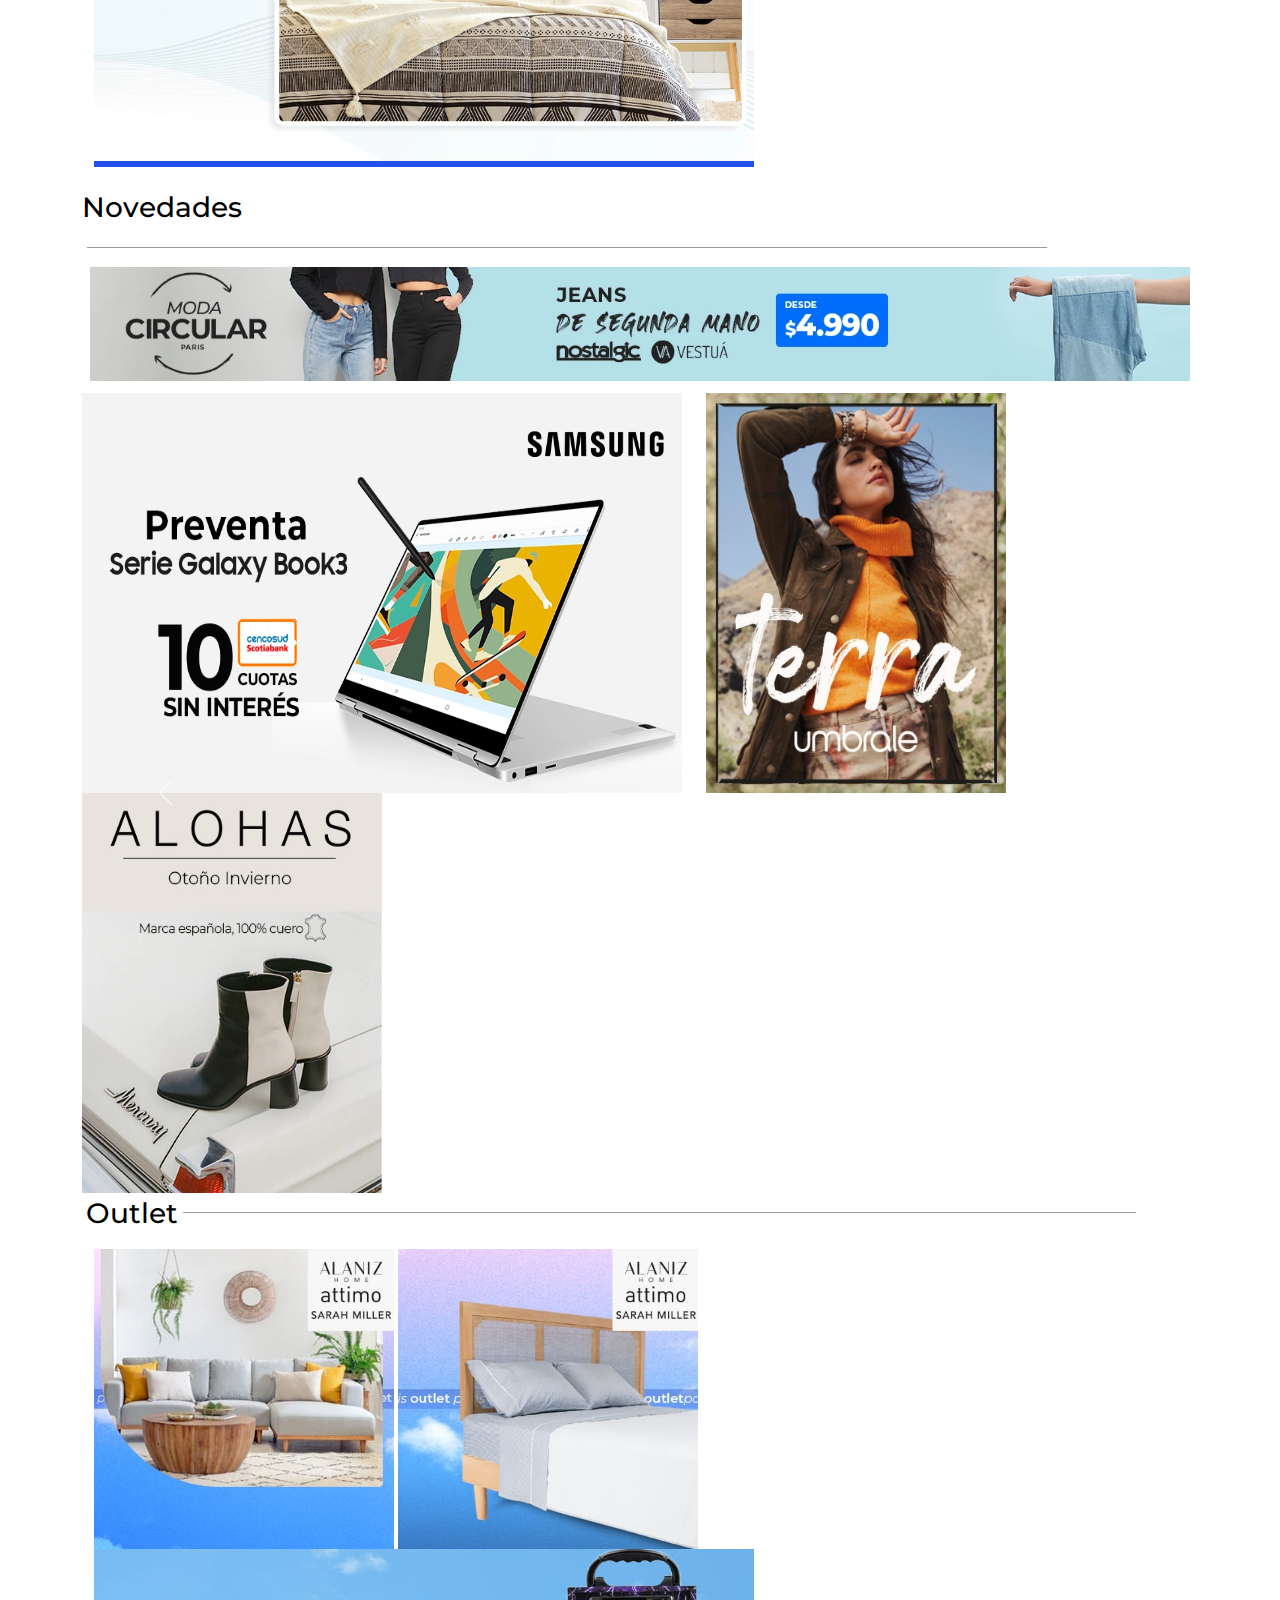
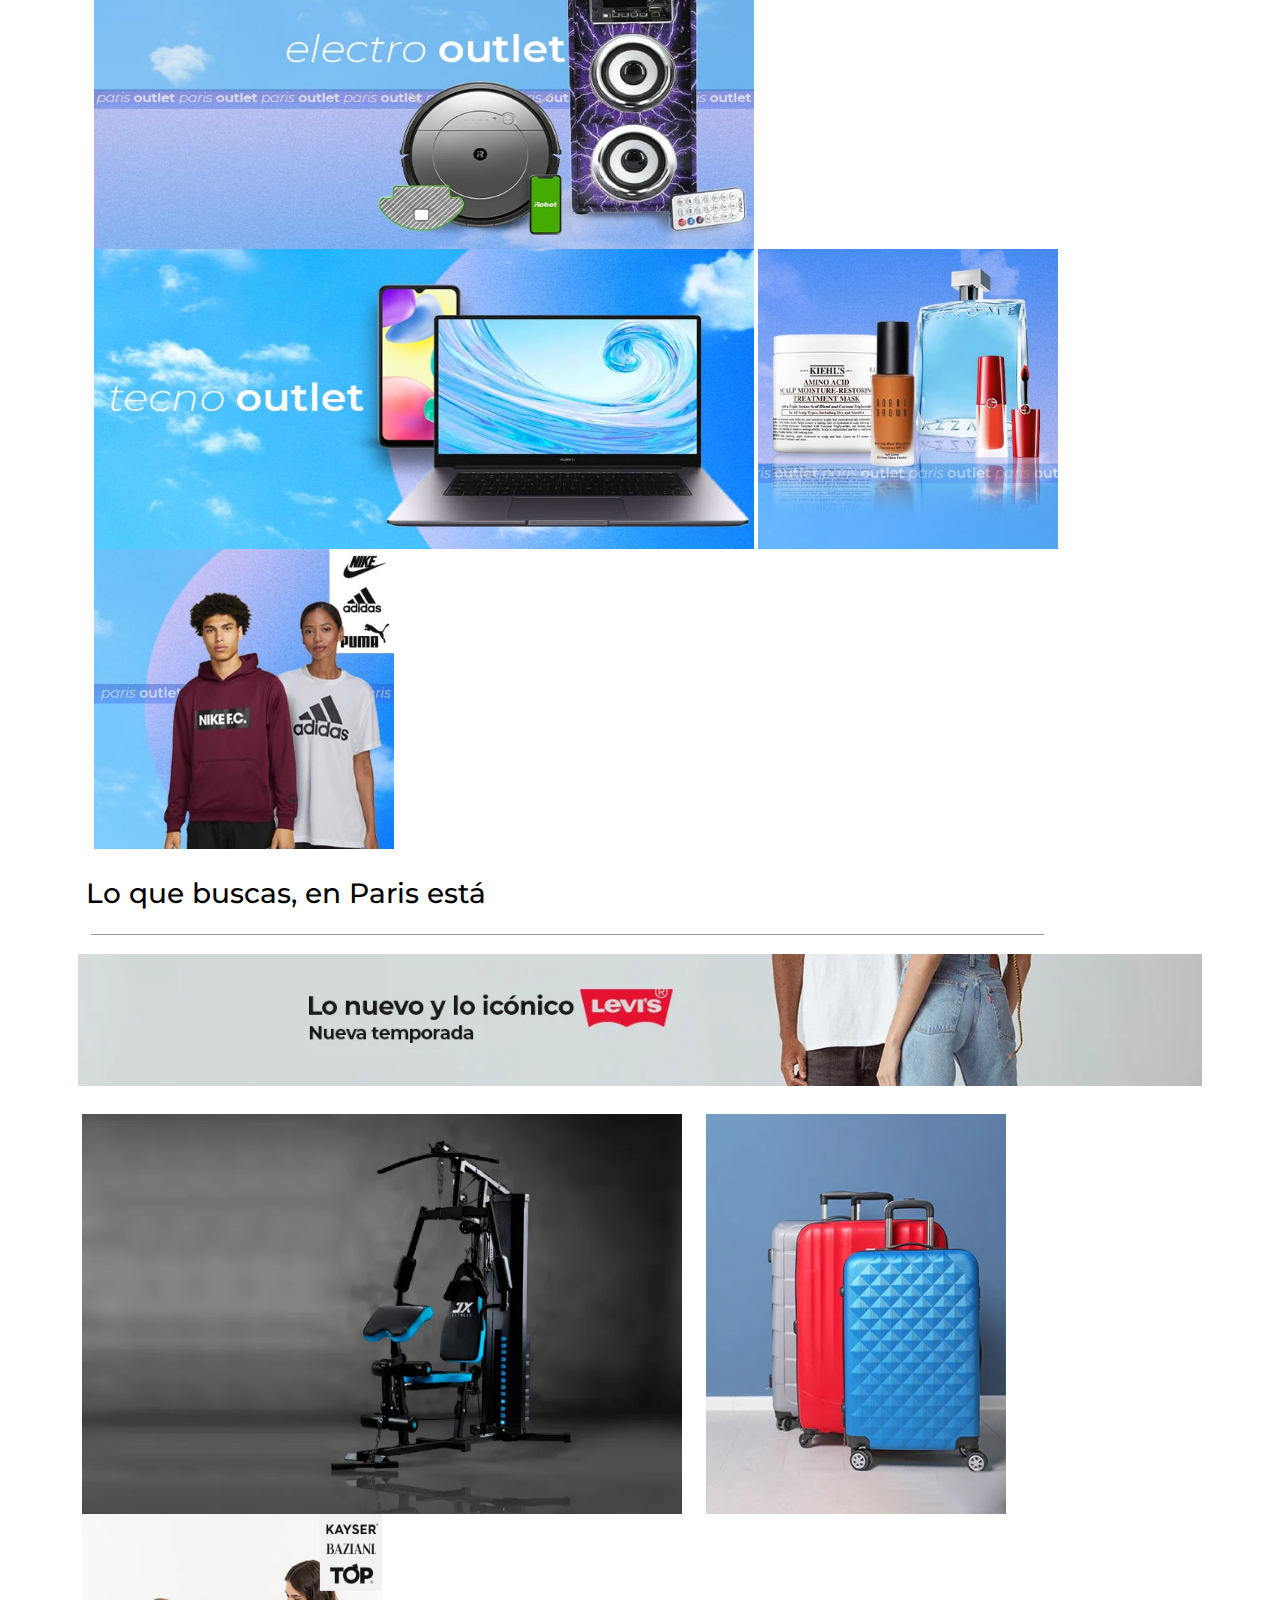
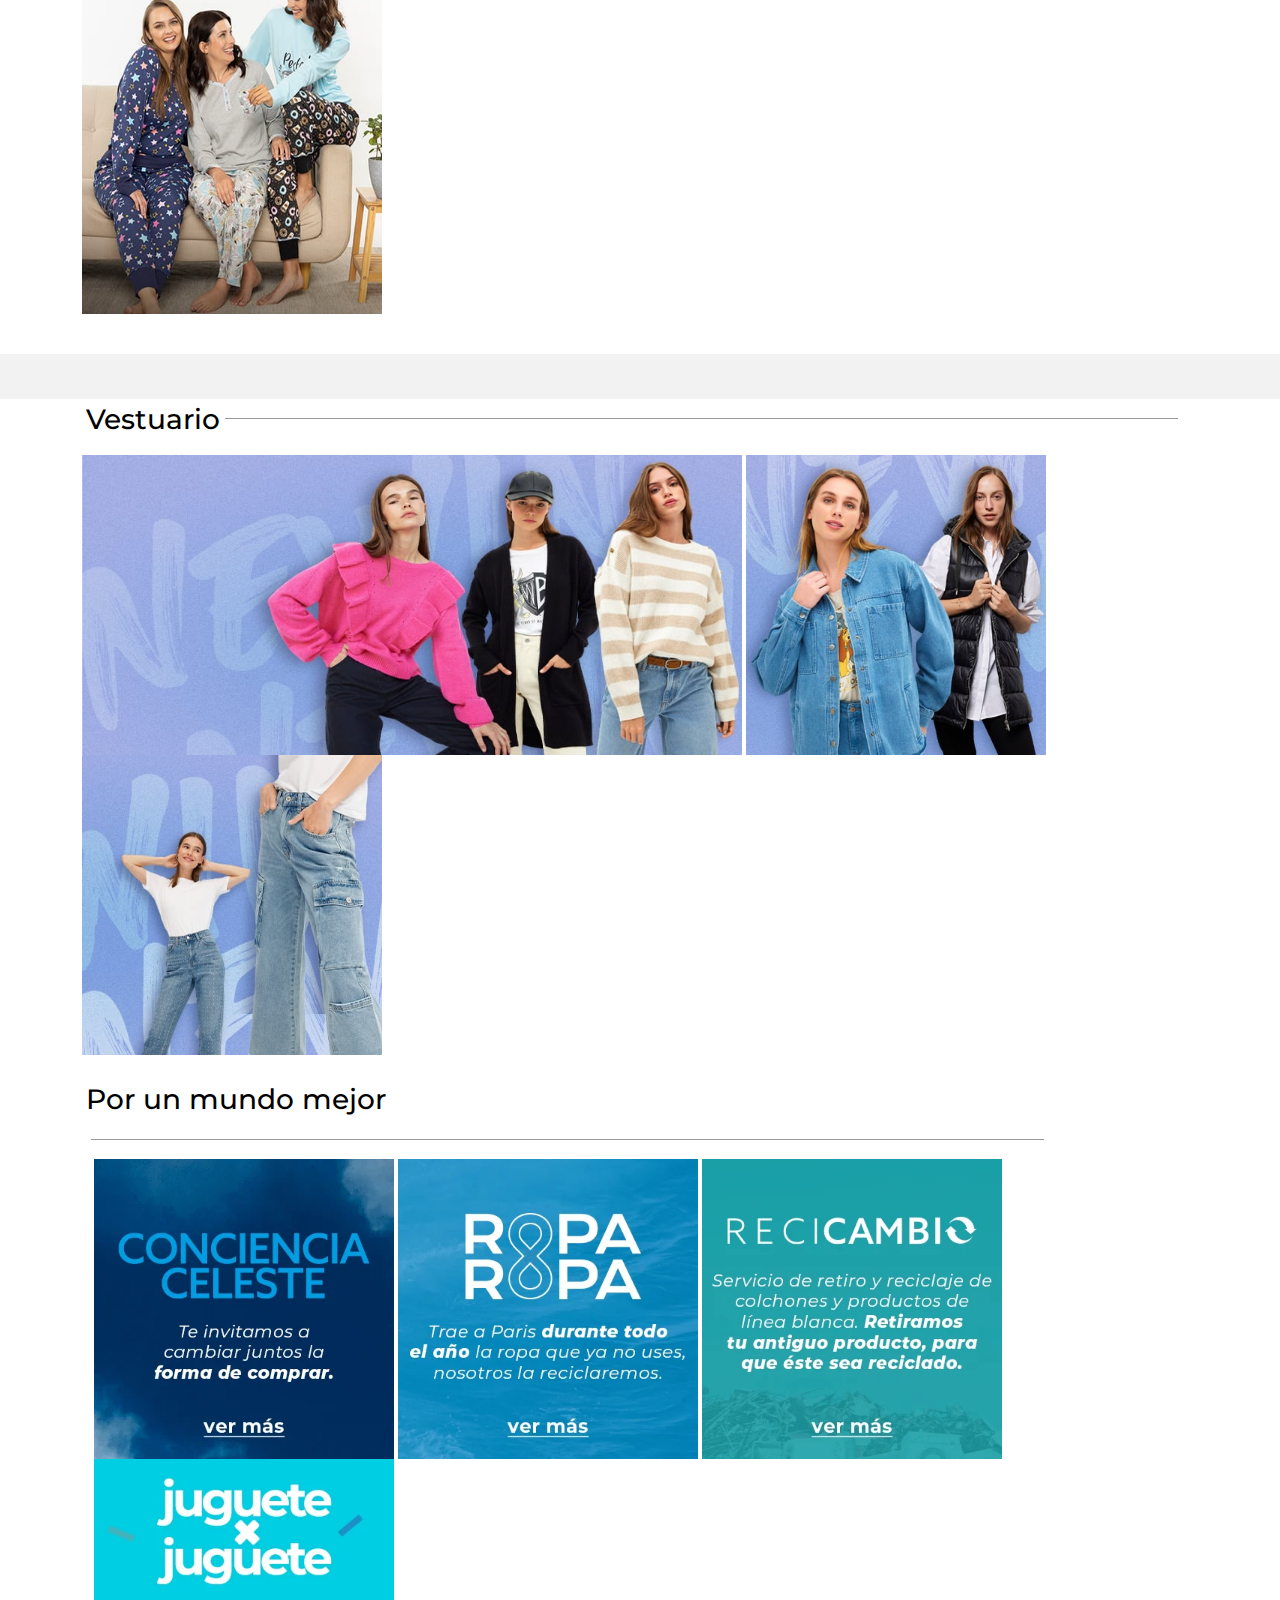
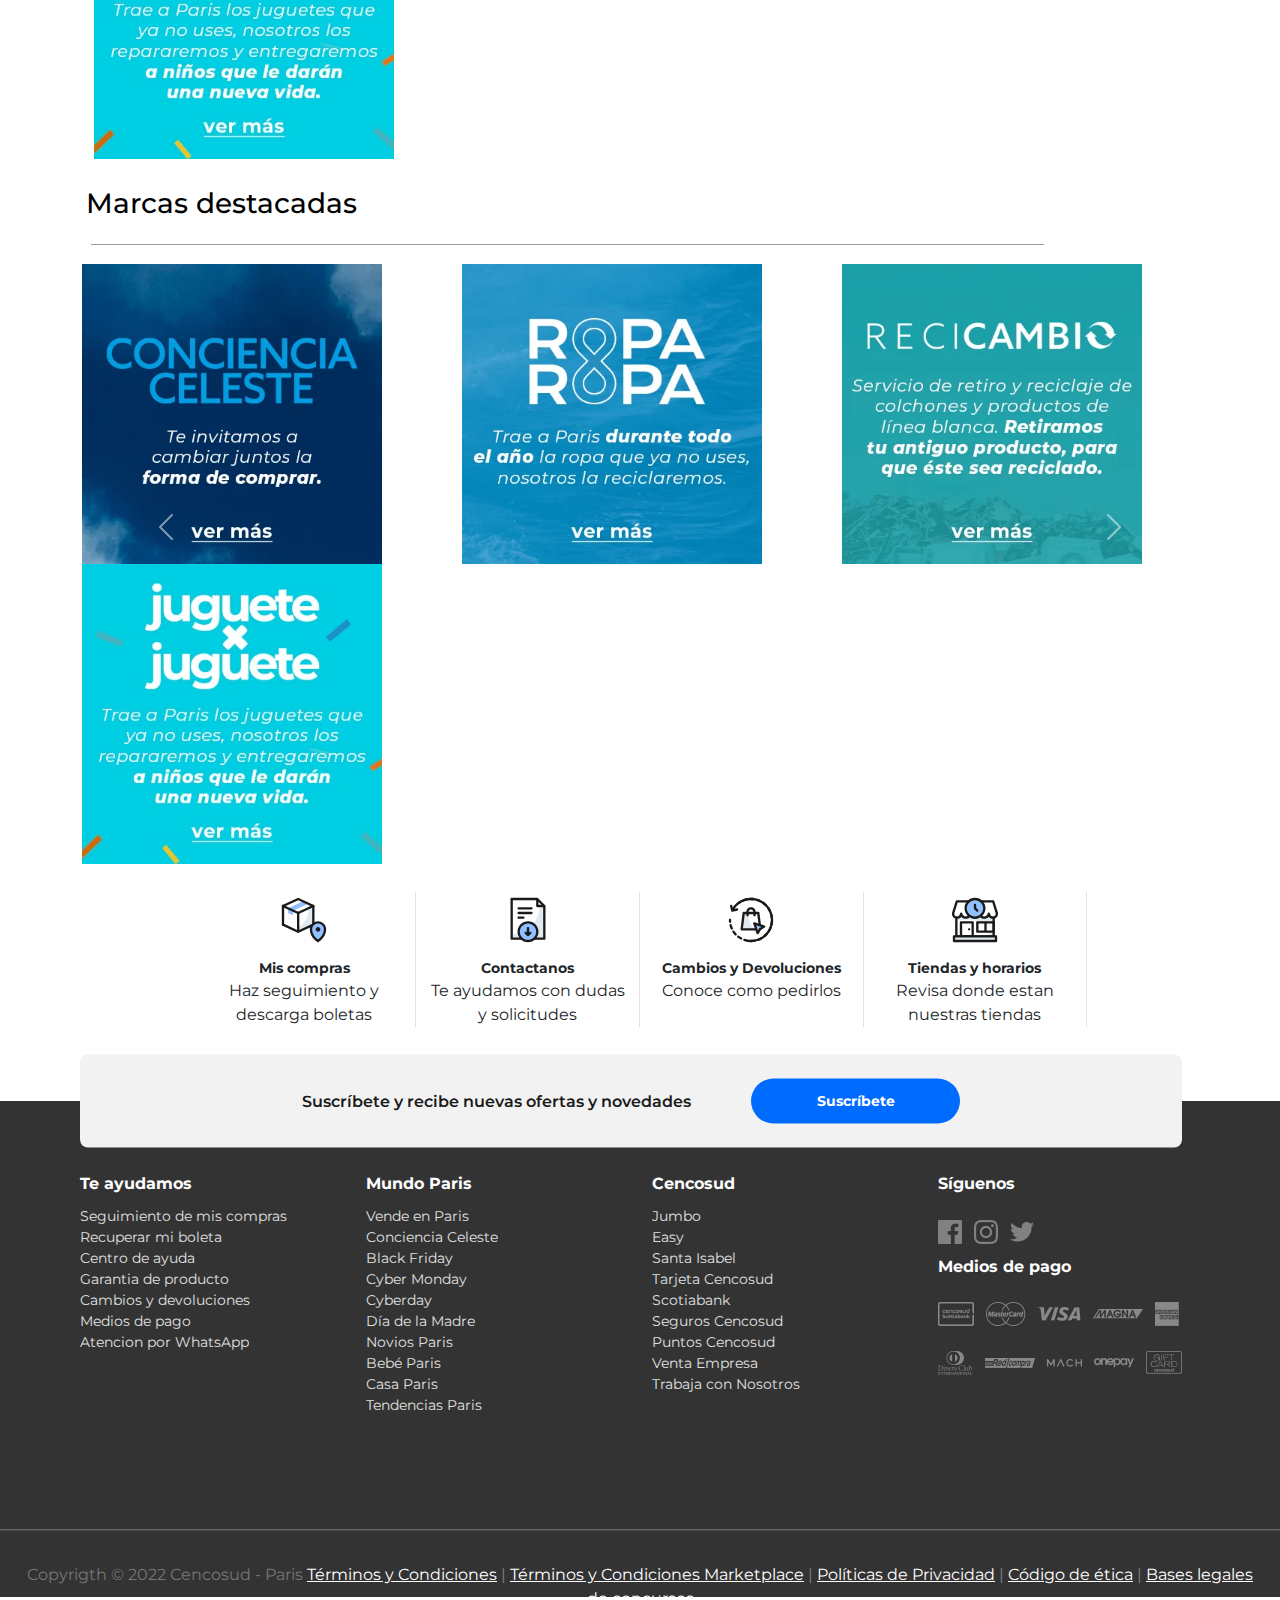
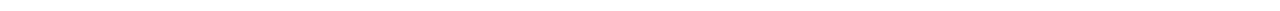
==== commit 1a03a4ca: "index-full-1.2" ====
--- a/Prueba_1_Prog_Web/index.html
+++ b/Prueba_1_Prog_Web/index.html
@@ -110,52 +110,72 @@
         </div>
       </header>
       <!-- CARROUSEL -->
-      <section class="container-fluid">
-          <div class="justify-content-center w-100">
-            <div id="carouselExampleIndicators" class="carousel slide">
-                <div class="carousel-indicators">
-                  <button type="button" data-bs-target="#carouselExampleIndicators" data-bs-slide-to="0" class="active" aria-current="true" aria-label="Slide 1"></button>
-                  <button type="button" data-bs-target="#carouselExampleIndicators" data-bs-slide-to="1" aria-label="Slide 2"></button>
-                  <button type="button" data-bs-target="#carouselExampleIndicators" data-bs-slide-to="2" aria-label="Slide 3"></button>
-                  <button type="button" data-bs-target="#carouselExampleIndicators" data-bs-slide-to="3" aria-label="Slide 4"></button>
-                  <button type="button" data-bs-target="#carouselExampleIndicators" data-bs-slide-to="4" aria-label="Slide 5"></button>
-                  <button type="button" data-bs-target="#carouselExampleIndicators" data-bs-slide-to="5" aria-label="Slide 6"></button>
-                </div>
-                <div class="carousel-inner">
-                  <div class="carousel-item active">
-                    <img src="img/Carrucel/carrucel1.webp" class="d-block w-100" alt="...">
-                  </div>
-                  <div class="carousel-item">
-                    <img src="img/Carrucel/carrucel2.webp" class="d-block w-100" alt="...">
-                  </div>
-                  <div class="carousel-item">
-                    <img src="img/Carrucel/carrucel3.webp" class="d-block w-100" alt="...">
-                  </div>
-                  <div class="carousel-item">
-                    <img src="img/Carrucel/carrucel4.webp" class="d-block w-100" alt="...">
-                  </div>
-                  <div class="carousel-item">
-                    <img src="img/Carrucel/carrucel5.webp" class="d-block w-100" alt="...">
-                  </div>
-                  <div class="carousel-item">
-                    <img src="img/Carrucel/carrucel6.webp" class="d-block w-100" alt="...">
-                  </div>
-                </div>
-                <button class="carousel-control-prev" type="button" data-bs-target="#carouselExampleIndicators" data-bs-slide="prev">
-                  <span class="carousel-control-prev-icon" aria-hidden="true"></span>
-                  <span class="visually-hidden">Previous</span>
-                </button>
-                <button class="carousel-control-next" type="button" data-bs-target="#carouselExampleIndicators" data-bs-slide="next">
-                  <span class="carousel-control-next-icon" aria-hidden="true"></span>
-                  <span class="visually-hidden">Next</span>
-                </button>
-              </div>
-          </div>
-      </section>
+      <section>
+        <div class="container-lg">
+          <div id="carouselExampleCaptions" class="carousel slide" data-bs-ride="carousel">
+            <div class="carousel-indicators">
+              <button type="button" data-bs-target="#carouselExampleCaptions" data-bs-slide-to="0" class="active" aria-current="true" aria-label="Slide 1"></button>
+              <button type="button" data-bs-target="#carouselExampleCaptions" data-bs-slide-to="1" aria-label="Slide 2"></button>
+              <button type="button" data-bs-target="#carouselExampleCaptions" data-bs-slide-to="2" aria-label="Slide 3"></button>
+              <button type="button" data-bs-target="#carouselExampleCaptions" data-bs-slide-to="3" aria-label="Slide 4"></button>
+              <button type="button" data-bs-target="#carouselExampleCaptions" data-bs-slide-to="4" aria-label="Slide 5"></button>
+              <button type="button" data-bs-target="#carouselExampleCaptions" data-bs-slide-to="5" aria-label="Slide 6"></button>
+            </div>
+            <div class="carousel-inner">
+              <div class="carousel-item active">
+                <a href="https://www.paris.cl/belleza/marcas/?srule=lo-mas-visto&start=0&sz=40"><img src="img\Carrucel\carrucel1.webp" class="d-block w-100" alt="..."></a>
+                
+                <div class="carousel-caption d-none d-md-block">
+
+                </div>
+              </div>
+              <div class="carousel-item">
+                <a href="https://www.paris.cl/search?q=ropa"><img src="img\Carrucel\carrucel2.webp" class="d-block w-100" alt="..."></a>
+                <div class="carousel-caption d-none d-md-block">
+
+                </div>
+              </div>
+              <div class="carousel-item">
+                <a href="https://www.paris.cl/tecnologia/celulares/smartphone/"><img src="img\Carrucel\carrucel3.webp" class="d-block w-100" alt="..."></a>
+                <div class="carousel-caption d-none d-md-block">
+
+                </div>
+              </div>
+              <div class="carousel-item">
+                <a href="https://www.paris.cl/tecnologia/computadores/notebooks/"><img src="img\Carrucel\carrucel4.webp" class="d-block w-100" alt="..."></a>
+                <div class="carousel-caption d-none d-md-block">
+
+                </div>
+              </div>
+              <div class="carousel-item">
+                <a href="https://www.paris.cl/electro/television/"><img src="img\Carrucel\carrucel5.webp" class="d-block w-100" alt="..."></a>
+                <div class="carousel-caption d-none d-md-block">
+
+                </div>
+              </div>
+              <div class="carousel-item">
+                <a href="https://www.paris.cl/muebles/living-sala-estar/sofas-sillones/"><img src="img\Carrucel\carrucel6.webp" class="d-block w-100" alt="..."></a>
+                <div class="carousel-caption d-none d-md-block">
+
+                </div>
+              </div>
+            </div>
+            <button class="carousel-control-prev" type="button" data-bs-target="#carouselExampleCaptions" data-bs-slide="prev">
+              <span class="carousel-control-prev-icon" aria-hidden="true"></span>
+              <span class="visually-hidden">Previous</span>
+            </button>
+            <button class="carousel-control-next" type="button" data-bs-target="#carouselExampleCaptions" data-bs-slide="next">
+              <span class="carousel-control-next-icon" aria-hidden="true"></span>
+              <span class="visually-hidden">Next</span>
+            </button>
+          </div>
+        </div>
+    </section>
       <!-- PUBLICIDAD -->
       <section>
           <div class="container justify-content-center p-2 mb-1">
-            <img src="img\img_link\img1.webp" class="img-fluid w-100" alt="publicidad" height="30%">
+            <a href="https://www.paris.cl/muebles/living-sala-estar/sofas-sillones/"><img src="img\img_link\img1.webp" class="img-fluid w-100" alt="publicidad" height="30%"></a>
+            
           </div>
       </section>
       <!-- 3 imagenes -->
@@ -165,13 +185,14 @@
             <div class="container text-center p-3">
                 <div class="row align-items-start">
                   <div class="col">
-                    <img src="img\div1\img1.webp" class="img-fluid" alt="" width="1000px" height="770px">
+                    <a href="https://www.paris.cl/muebles/living-sala-estar/sofas-sillones/"><img src="img\div1\img1.webp" class="img-fluid" alt="" width="1000px" height="770px"></a>
+                    
                   </div>
                   <div class="col">
-                    <img src="img\div1\img2.webp" class="img-fluid" alt="" width="1000px" height="770px">
+                    <a href="https://www.paris.cl/muebles/living-sala-estar/sofas-sillones/"><img src="img\div1\img2.webp" class="img-fluid" alt="" width="1000px" height="770px"></a>
                   </div>
                   <div class="col">
-                    <img src="img\div1\img3.webp" class="img-fluid" alt="" width="1000px" height="770px">
+                    <a href="https://www.paris.cl/muebles/living-sala-estar/sofas-sillones/"><img src="img\div1\img3.webp" class="img-fluid" alt="" width="1000px" height="770px"></a>
                   </div>
                 </div>
               </div>
@@ -181,12 +202,13 @@
       <section>
           <div class="container p-4">
               <div class="d-block mb-1">
-                <img src="img\div2\img1.webp" class="img-fluid w-100" alt="" height="30%">
+                <a href="https://www.paris.cl/muebles/living-sala-estar/sofas-sillones/"><img src="img\div2\img1.webp" class="img-fluid w-100" alt="" height="30%"></a>               
               </div>
               <div class="d-inline">
-                <img src="img\div2\img2.webp" alt="" width="300px" height="300px">
-                <img src="img\div2\img3.webp" alt="" width="300px" height="300px">
-                <img src="img\div2\img4.webp" alt="" width="660px" height="300px">
+                <a href="https://www.paris.cl/muebles/living-sala-estar/sofas-sillones/"><img src="img\div2\img2.webp" alt="" width="300px" height="300px"></a>                
+                <a href="https://www.paris.cl/muebles/living-sala-estar/sofas-sillones/"><img src="img\div2\img3.webp" alt="" width="300px" height="300px"></a> 
+                <a href="https://www.paris.cl/muebles/living-sala-estar/sofas-sillones/"><img src="img\div2\img4.webp" alt="" width="660px" height="300px"></a>
+                
               </div>
           </div>
       </section>
@@ -204,7 +226,8 @@
 
       <section class="container">
         <div class="container justify-content-center p-2 mb-1">
-          <img src="img/img1.webp" class="img-fluid w-100" alt="publicidad" height="30%">
+          <a href="https://www.paris.cl/muebles/living-sala-estar/sofas-sillones/"><img src="img/img1.webp" class="img-fluid w-100" alt="publicidad" height="30%"></a>
+          
         </div>
         <!--  -->
         <div id="carousel" class="carousel slide" data-ride="carousel">
@@ -213,17 +236,20 @@
               <div class="row">
                 <div class="col">
                   <div class="">
-                    <img src="img/div3_novedades/carrucel1/img1.webp" alt="" width="600px" height="400px">
+                    <a href="https://www.paris.cl/muebles/living-sala-estar/sofas-sillones/"><img src="img/div3_novedades/carrucel1/img1.webp" alt="" width="600px" height="400px"></a>
+                    
                   </div>
                 </div>
                 <div class="col">
                   <div class="">
-                    <img src="img/div3_novedades/carrucel1/img2.webp" alt="" width="300px" height="400px">
+                    <a href="https://www.paris.cl/muebles/living-sala-estar/sofas-sillones/"><img src="img/div3_novedades/carrucel1/img2.webp" alt="" width="300px" height="400px"></a>
+                    
                   </div>
                 </div>
                 <div class="col">
                   <div class="">
-                    <img src="img/div3_novedades/carrucel1/img3.webp" alt="" width="300px" height="400px">
+                    <a href="https://www.paris.cl/muebles/living-sala-estar/sofas-sillones/"><img src="img/div3_novedades/carrucel1/img3.webp" alt="" width="300px" height="400px"></a>
+                    
                   </div>
                 </div>
               </div>
@@ -232,17 +258,20 @@
               <div class="row">
                 <div class="col">
                   <div class="">
-                    <img src="img/div3_novedades/carrucel1/img4.webp" alt="" width="600px" height="400px">
+                    <a href="https://www.paris.cl/muebles/living-sala-estar/sofas-sillones/"><img src="img/div3_novedades/carrucel1/img4.webp" alt="" width="600px" height="400px"></a>
+                    
                   </div>
                 </div>
                 <div class="col">
                   <div class="">
-                    <img src="img/div3_novedades/carrucel1/img5.webp" alt="" width="300px" height="400px">
+                    <a href="https://www.paris.cl/muebles/living-sala-estar/sofas-sillones/"><img src="img/div3_novedades/carrucel1/img5.webp" alt="" width="300px" height="400px"></a>
+                    
                   </div>
                 </div>
                 <div class="col">
                   <div class="">
-                    <img src="img/div3_novedades/carrucel1/img6.webp" alt="" width="300px" height="400px">
+                    <a href="https://www.paris.cl/muebles/living-sala-estar/sofas-sillones/"><img src="img/div3_novedades/carrucel1/img6.webp" alt="" width="300px" height="400px"></a>
+                    
                   </div>
                 </div>
               </div>
@@ -275,15 +304,16 @@
       <section>
         <div class="container p-4">z
             <div class="d-inline ">
-              <img src="img/div4_oulet/img1.jpg" alt="" width="300px" height="300px">
-              <img src="img/div4_oulet/img2.jpg" alt="" width="300px" height="300px">
-              <img src="img/div4_oulet/img3.jpg" alt="" width="660px" height="300px">
+              <a href="https://www.paris.cl/muebles/living-sala-estar/sofas-sillones/"><img src="img/div4_oulet/img1.jpg" alt="" width="300px" height="300px"></a>            
+              <a href="https://www.paris.cl/muebles/living-sala-estar/sofas-sillones/"><img src="img/div4_oulet/img2.jpg" alt="" width="300px" height="300px"></a> 
+              <a href="https://www.paris.cl/muebles/living-sala-estar/sofas-sillones/"><img src="img/div4_oulet/img3.jpg" alt="" width="660px" height="300px"></a>
+              
             </div>
             <div class="d-inline ">
+              <a href="https://www.paris.cl/muebles/living-sala-estar/sofas-sillones/"><img src="img/div4_oulet/img4.jpg" alt="" width="660px" height="300px"></a>
+              <a href="https://www.paris.cl/muebles/living-sala-estar/sofas-sillones/"><img src="img/div4_oulet/img5.jpg" alt="" width="300px" height="300px"></a>
+              <a href="https://www.paris.cl/muebles/living-sala-estar/sofas-sillones/"><img src="img/div4_oulet/img6.jpg" alt="" width="300px" height="300px"></a>
               
-              <img src="img/div4_oulet/img3.jpg" alt="" width="660px" height="300px">
-              <img src="img/div4_oulet/img1.jpg" alt="" width="300px" height="300px">
-              <img src="img/div4_oulet/img2.jpg" alt="" width="300px" height="300px">
             </div>
         </div>
     </section>
@@ -301,7 +331,8 @@
 
     <section>
       <div class="container justify-content-center p-2 mb-1">
-        <img src="img/div5_loquebuscas/img1.webp" class="img-fluid w-100" alt="publicidad" height="30%">
+        <a href="https://www.paris.cl/muebles/living-sala-estar/sofas-sillones/"><img src="img/div5_loquebuscas/img1.webp" class="img-fluid w-100" alt="publicidad" height="30%"></a>
+        
       </div>
     </section>
 
@@ -310,17 +341,20 @@
         <div class="row">
           <div class="col">
             <div class="">
-              <img src="img/div5_loquebuscas/img2.webp" alt="" width="600px" height="400px">
+              <a href="https://www.paris.cl/muebles/living-sala-estar/sofas-sillones/"><img src="img/div5_loquebuscas/img2.webp" alt="" width="600px" height="400px"></a>
+              
             </div>
           </div>
           <div class="col">
             <div class="">
-              <img src="img/div5_loquebuscas/img3.webp" alt="" width="300px" height="400px">
+              <a href="https://www.paris.cl/muebles/living-sala-estar/sofas-sillones/"><img src="img/div5_loquebuscas/img3.webp" alt="" width="300px" height="400px"></a>
+              
             </div>
           </div>
           <div class="col">
             <div class="">
-              <img src="img/div5_loquebuscas/img3.webp" alt="" width="300px" height="400px">
+              <a href="https://www.paris.cl/muebles/living-sala-estar/sofas-sillones/"><img src="img/div5_loquebuscas/img4.jpg" alt="" width="300px" height="400px"></a>
+              
             </div>
           </div>
         </div>
@@ -344,9 +378,10 @@
 
     <section class="container mt-5 mb-4">
       <div class="d-inline ">
-            <img src="img/div6_adelantalamoda/img1.jpg" alt="" width="660px" height="300px">
-            <img src="img/div6_adelantalamoda/img2.jpg" alt="" width="300px" height="300px">
-            <img src="img/div6_adelantalamoda/img3.jpg" alt="" width="300px" height="300px">
+        <a href="https://www.paris.cl/muebles/living-sala-estar/sofas-sillones/"><img src="img/div6_adelantalamoda/img1.jpg" alt="" width="660px" height="300px"></a>
+        <a href="https://www.paris.cl/muebles/living-sala-estar/sofas-sillones/"><img src="img/div6_adelantalamoda/img2.jpg" alt="" width="300px" height="300px"></a>
+        <a href="https://www.paris.cl/muebles/living-sala-estar/sofas-sillones/"><img src="img/div6_adelantalamoda/img3.jpg" alt="" width="300px" height="300px"></a>    
+      
           </div>
       </div>
     </section>
@@ -365,10 +400,11 @@
     <section>
       <div class="container p-4">
           <div class="d-inline">
-            <img src="img/div7_porunmundo/img1.webp" alt="" width="300px" height="300px">
-            <img src="img/div7_porunmundo/img2.webp" alt="" width="300px" height="300px">
-            <img src="img/div7_porunmundo/img3.webp" alt="" width="300px" height="300px">
-            <img src="img/div7_porunmundo/img4.webp" alt="" width="300px" height="300px">
+            <a href="https://www.paris.cl/muebles/living-sala-estar/sofas-sillones/"><img src="img/div7_porunmundo/img1.webp" alt="" width="300px" height="300px"></a>
+            <a href="https://www.paris.cl/muebles/living-sala-estar/sofas-sillones/"><img src="img/div7_porunmundo/img2.webp" alt="" width="300px" height="300px"></a>
+            <a href="https://www.paris.cl/muebles/living-sala-estar/sofas-sillones/"><img src="img/div7_porunmundo/img3.webp" alt="" width="300px" height="300px"></a>
+            <a href="https://www.paris.cl/muebles/living-sala-estar/sofas-sillones/"><img src="img/div7_porunmundo/img4.webp" alt="" width="300px" height="300px"></a>
+            
           </div>
       </div>
   </section>
@@ -392,22 +428,22 @@
           <div class="row">
             <div class="col">
               <div class="">
-                <img src="img/div7_porunmundo/img1.webp" alt="" width="300px" height="300px">
+                <a href="https://www.paris.cl/muebles/living-sala-estar/sofas-sillones/"><img src="img/div7_porunmundo/img1.webp" alt="" width="300px" height="300px"></a>               
               </div>
             </div>
             <div class="col">
               <div class="">
-                <img src="img/div7_porunmundo/img1.webp" alt="" width="300px" height="300px">
+                <a href="https://www.paris.cl/muebles/living-sala-estar/sofas-sillones/"><img src="img/div7_porunmundo/img2.webp" alt="" width="300px" height="300px"></a>
               </div>
             </div>
             <div class="col">
               <div class="">
-                <img src="img/div7_porunmundo/img1.webp" alt="" width="300px" height="300px">
+                <a href="https://www.paris.cl/muebles/living-sala-estar/sofas-sillones/"><img src="img/div7_porunmundo/img3.webp" alt="" width="300px" height="300px"></a>
               </div>
             </div>
             <div class="col">
               <div class="">
-                <img src="img/div7_porunmundo/img1.webp" alt="" width="300px" height="300px">
+                <a href="https://www.paris.cl/muebles/living-sala-estar/sofas-sillones/"><img src="img/div7_porunmundo/img4.webp" alt="" width="300px" height="300px"></a>
               </div>
             </div>
           </div>
@@ -416,12 +452,12 @@
           <div class="row">
             <div class="col">
               <div class="">
-                <img src="img/div3_novedades/carrucel1/img4.webp" alt="" width="600px" height="400px">
+                <img src="img/div3_novedades/carrucel1/img5.webp" alt="" width="600px" height="400px">
               </div>
             </div>
             <div class="col">
               <div class="">
-                <img src="img/div3_novedades/carrucel1/img5.webp" alt="" width="300px" height="400px">
+                <img src="img/div3_novedades/carrucel1/img6.webp" alt="" width="300px" height="400px">
               </div>
             </div>
             <div class="col">
@@ -442,24 +478,179 @@
       </a>
     </div>
   </section>
-
-    
-
-    
-    
-    
-
-
-
-
-
-
-
-
-
-
-
-
+  <section>
+    <!-- Footer -->
+    <div style="height: auto;">
+      <div class="footer">
+        <div class="footer__arriba">
+          <div class="footer__fila">
+            <div class="footer__columna">
+              <a class="footer__arriba-icono" href="https://www.paris.cl/seguimiento/mis-compras/orden-de-compra">
+                <img alt="icon" src="imagenes/Seguimiento_Compra.svg" />
+              </a>
+              <div class="footer__arriba-contenido">
+                <div class="footer__arriba-titulo text-dark">Mis compras</div>
+                <div class="footer__arriba-texto1 text-dark">Haz seguimiento y descarga boletas</div>
+              </div>
+            </div>
+            <div class="footer__columna">
+              <a class="footer__arriba-icono" href="https://ayuda.paris.cl/ayuda/contactanos">
+              <img alt="icon" src="imagenes/Boleta.svg" />
+              </a>
+              <div class="footer__arriba-contenido">
+                <div class="footer__arriba-titulo text-dark">Contactanos</div>
+                <div class="footer__arriba-texto1 text-dark">Te ayudamos con dudas y solicitudes</div>
+              </div>
+            </div>
+            <div class="footer__columna">
+              <a class="footer__arriba-icono" href="https://ayuda.paris.cl/ayuda/servicios-postventa/cambios-devoluciones">
+                <img alt="icon" src="imagenes/Devolucion.svg" />
+              </a>
+              <div class="footer__arriba-contenido">
+                <div class="footer__arriba-titulo text-dark">Cambios y Devoluciones</div>
+                <div class="footer__arriba-texto1 text-dark">Conoce como pedirlos</div>
+              </div>
+            </div>
+            <div class="footer__columna">
+              <a class="footer__arriba-icono" href="https://www.paris.cl/tiendas-paris.html">
+              <img alt="icon" src="imagenes/Tienda.svg" />
+              </a>
+              <div class="footer__arriba-contenido">
+                <div class="footer__arriba-titulo text-dark">Tiendas y horarios</div>
+                <div class="footer__arriba-texto1 text-dark">Revisa donde estan nuestras tiendas</div>
+              </div>
+            </div>
+          </div>
+        </div>
+      </div>
+    </div>
+      <!-- SUSCRIPCION -->
+    <div class="text-center" id="footer" style="background-color: #333;">
+      <div class="footer__container footer__container--variante">
+      <div class="footer__subscripcion">
+      <div class="footer__subscripcion-wrap">
+      <div class="footer__subscripcion-1">
+      <div class="footer__subscripcion-text">Suscríbete y recibe nuevas ofertas y novedades</div>
+      <a class="footer__subscripcion-btn" href="https://www.paris.cl/newsletter.html" target="_blank">Suscríbete </a>
+      </div>
+      </div>
+      </div>
+      </div>
+          <!-- SUSCRIPCION -->
+      <br>
+      <br>
+      <br>
+  
+  
+      <!-- DIV FOOTER -->
+      <div class="footer__container">
+        <div class="footer__fila">
+         <!-- INFORMACION TE AYUDAMOS -->
+          <div class="footer__columna">
+            <div class="footer__bottom-title">Te ayudamos</div>
+            <ul class="footer__bottom-list">
+              <li><a href="https://ayuda.paris.cl/seguimiento-orden">Seguimiento de mis compras</a></li>
+              <li><a href="https://ayuda.paris.cl/seguimiento-orden">Recuperar mi boleta</a></li>
+              <li><a href="https://ayuda.paris.cl">Centro de ayuda</a></li>
+              <li><a href="/ayuda/garantia-normal.html">Garantia de producto</a></li>
+              <li><a href="/ayuda/cambios-y-devoluciones.html">Cambios y devoluciones</a></li>
+              <li><a href="/ayuda/medios-de-pago.html">Medios de pago</a></li>
+              <li><a href="https://api.whatsapp.com/send/?phone=56964963826&text&app_absent=0">Atencion por WhatsApp</a>
+              </li>
+            </ul>
+          </div>
+  
+  
+         <!-- INFORMACION MUNDO PARIS -->
+          <div class="footer__columna">
+            <div class="footer__bottom-title">Mundo Paris</div>
+            <ul class="footer__bottom-list">
+              <li><a href="https://marketplace.paris.cl/login">Vende en Paris</a></li>
+              <li><a href="https://www.paris.cl/conciencia-celeste/">Conciencia Celeste</a></li>
+              <li><a href="https://www.paris.cl/black-friday/">Black Friday</a></li>
+              <li><a href="https://www.paris.cl/cyber-monday/">Cyber Monday</a></li>
+              <li><a href="https://www.paris.cl/cyberday/">Cyberday</a></li>
+              <li><a href="https://www.paris.cl/dia-de-la-madre/">Día de la Madre</a></li>
+              <li><a href="https://club.noviosparis.cl/home">Novios Paris</a></li>
+              <li><a href="http://www.bebeparis.cl/">Bebé Paris</a></li>
+              <li><a href="http://www.casaparis.cl/">Casa Paris</a></li>
+              <li><a href="https://www.paris.cl/tendencias.html">Tendencias Paris</a></li>
+            </ul>
+          </div>
+  
+  
+         <!-- INFORMACION CENCOSUD -->
+          <div class="footer__columna">
+            <div class="footer__bottom-title">Cencosud</div>
+            <ul class="footer__bottom-list">
+              <li><a href="https://www.jumbo.cl/">Jumbo</a></li>
+              <li><a href="https://www.easy.cl/tienda/">Easy</a></li>
+              <li><a href="https://www.santaisabel.cl/">Santa Isabel</a></li>
+              <li><a href="https://www.tarjetacencosud.cl/?utm_source=Paris_cl&utm_medium=Footer&utm_campaign=Marca&utm_contenido=home-publico">Tarjeta Cencosud</a></li>
+              <li><a href="https://www.scotiabankchile.cl/">Scotiabank</a></li>
+              <li><a href="https://www.seguroscencosud.cl/?utm_medium=footer%20seguros&utm_source=paris_cl&utm_campaign=seguros%20cencosud">Seguros Cencosud</a></li>
+              <li><a href="https://www.puntoscencosud.cl/puntos/ingresar">Puntos Cencosud</a></li>
+              <li><a href="https://www.ventaempresascencosud.cl/">Venta Empresa</a></li>
+              <li><a href="https://cencosud.trabajando.com/">Trabaja con Nosotros</a></li>
+            </ul>
+          </div>
+  
+          <!-- INFORMACION SIGUENOS -->
+          <div class="footer__columna">
+            
+            <div class="footer__bottom-title">Síguenos</div>
+            <ul class="footer__bottom-icon-list">
+              <li><a href="https://www.facebook.com/TiendasParis">
+                  <img alt="facebook"
+                    src="imagenes/facebook.png">
+                </a></li>
+  
+              <li><a href="https://www.instagram.com/tiendas_paris/">
+                  <img alt="instagram" src="imagenes/instagram.png">
+                </a></li>
+  
+              <li><a href="https://twitter.com/tiendas_paris">
+                  <img alt="twitter"
+                    src="imagenes/twitter.png">
+                </a></li>
+            </ul>
+            <div class="footer__bottom-title">Medios de pago</div>
+            <ul class="footer__bottom-icon-list">
+              <li><img alt="cencosud" src="imagenes/cencosud.png"></li>
+              <li><img alt="mastercard" src="imagenes/mastercard.png"></li>
+              <li><img alt="visa" src="imagenes/visa.png"></li>
+              <li><img alt="magna" src="imagenes/magna.png"></li>
+              <li><img alt="americanexpress" src="imagenes/americanexpress.png"></li>
+              <li><img alt="dinersclub" src="imagenes/dinersclub.png"></li>
+              <li><img alt="redcompra" src="imagenes/redcompra.png"></li>
+              <li><img alt="mach" src="imagenes/mach.png"></li>
+              <li><img alt="onepay" src="imagenes/onepay.png"></li>
+              <li><img alt="giftcard" src="imagenes/giftcard.png"></li>
+          </div>
+        </div>
+      </div>
+      <br>
+      <br>
+      <br>
+      <br>
+      <hr style="background-color: grey; width:100%; height: 2px;"/>
+  
+      <!-- Copyright -->
+      <div class="text-center p-3" style="background-color:#333333; height: 50px;">
+  
+        <a style="color: rgb(121, 117, 117);">Copyrigth © 2022 Cencosud - Paris  </a>
+        <a class="text-white" href="https://www.paris.cl/informaciones-legales/terminos-y-condiciones.html" target="TERMINOS">Términos y Condiciones</a>
+        <a style="color: grey;">|</a>
+        <a class="text-white" href="https://www.paris.cl/informaciones-legales/terminos-y-condiciones-marketplace.html" target="TERMINOS MARKET">Términos y Condiciones Marketplace</a>
+        <a style="color: grey;">|</a>
+        <a class="text-white" href="https://www.paris.cl/informaciones-legales/politica-privacidad-de-datos.html" target="POLITICAS">Políticas de Privacidad</a>
+        <a style="color: grey;">|</a>
+        <a class="text-white" href="https://www.paris.cl/on/demandware.static/-/Library-Sites-ParisSharedLibrary/es_CL/dwa2a8c54c/marketing/home/codigo-de-etica-chile-2018.pdf" target="CODIGO">Código de ética</a>
+        <a style="color: grey;">|</a>
+        <a class="text-white" href="https://www.paris.cl/bases-legales/" target="CODIGO">Bases legales de concursos</a>
+      </div>
+    </div>
+  </section>
 
     <!-- JS -->
     <script src="js/bootstrap.bundle.min.js"></script>
--- a/Prueba_1_Prog_Web/style.css
+++ b/Prueba_1_Prog_Web/style.css
@@ -54,3 +54,154 @@
     margin-left: (spacer * .50) ;
   }
 
+/* footer*/
+.footer__arriba-titulo {
+    
+    font-weight: bold;
+    font-size: 14px;
+    line-height: 17px;
+    margin-bottom: 2px;
+    text-align: center;
+}
+.footer__arriba-texto1{
+    text-align: center;
+}
+
+.footer__arriba {
+    background-color: white;
+    color: #4D4D4D;
+    padding: 28px 0 74px;
+    margin: 0px 16%;
+}
+
+.footer__fila {
+    display: flex;
+    margin: 0 -12px;
+}
+
+.footer__columna {
+    text-align: left;
+    padding: 0 12px;
+    flex-grow: 1;
+    flex-basis: 0;
+}
+
+.footer__arriba .footer__columna {
+    border-right: 1px solid #E2E2E2;
+}
+
+.footer__arriba-icono {
+    display: flex;
+    justify-content: center;
+    margin-bottom: 12px;
+    text-decoration: none;
+}
+
+.footer__arriba-icono img {
+    display: block;
+    width: 56px;
+}
+
+.footer__subscripcion {
+
+    background-color: #f2f2f2;
+    border-radius: 8px;
+    position: absolute;
+    width: calc(100% - 50px);
+    transform: translateY(-50%);
+    padding: 0 5px;
+}
+
+.footer__subscripcion-1 {
+    display: flex;
+    align-items: center;
+    justify-content: center;
+    padding: 24px 0;
+}
+
+.footer__subscripcion-text {
+    font-weight: 600;
+    font-size: 16px;
+    line-height: 19px;
+    display: flex;
+    align-items: center;
+    text-align: center;
+    color: #1A1A1A;
+    margin-right: 60px;
+}
+
+.footer__subscripcion-btn {
+    font-family: 'Montserrat', sans-serif;
+    border: none;
+    background-color: #006bff;
+    width: 209px;
+    height: 45px;
+    border-radius: 25px;
+    font-weight: bold;
+    font-size: 14px;
+    line-height: 19px;
+    display: flex;
+    align-items: center;
+    justify-content: center;
+    color: #FFFFFF;
+    text-decoration: none;
+    transition: all 0.3s ease-out;
+}
+
+
+
+.footer__bottom-list li {
+    margin-bottom: 2px;
+}
+
+.footer__container {
+    position: relative;
+    width: 100%;
+    max-width: 1152px;
+    margin: 0 auto;
+    padding: 0 16px;
+}
+
+
+.footer__columna {
+    padding: 0 12px;
+    flex-grow: 1;
+    flex-basis: 0;
+}
+
+.footer__bottom-title {
+    font-weight: bold;
+    font-size: 16px;
+    line-height: 22px;
+    color: #FFFFFF;
+    margin-bottom: 12px;
+}
+
+.footer__bottom-list {
+    margin: 0;
+    padding: 0;
+    list-style: none;
+}
+
+.footer__bottom-list li a {
+    display: block;
+    font-size: 14px;
+    line-height: 19px;
+    color: #F9F9F9;
+    opacity: 0.88;
+    text-decoration: none;
+}
+
+.footer__bottom-icon-list {
+    list-style: none;
+    display: flex;
+    flex-wrap: wrap;
+    padding: 0;
+    margin: 0;
+}
+
+.footer__bottom-icon-list li {
+    display: flex;
+    align-items: center;
+    margin: 12px 12px 12px 0;
+}